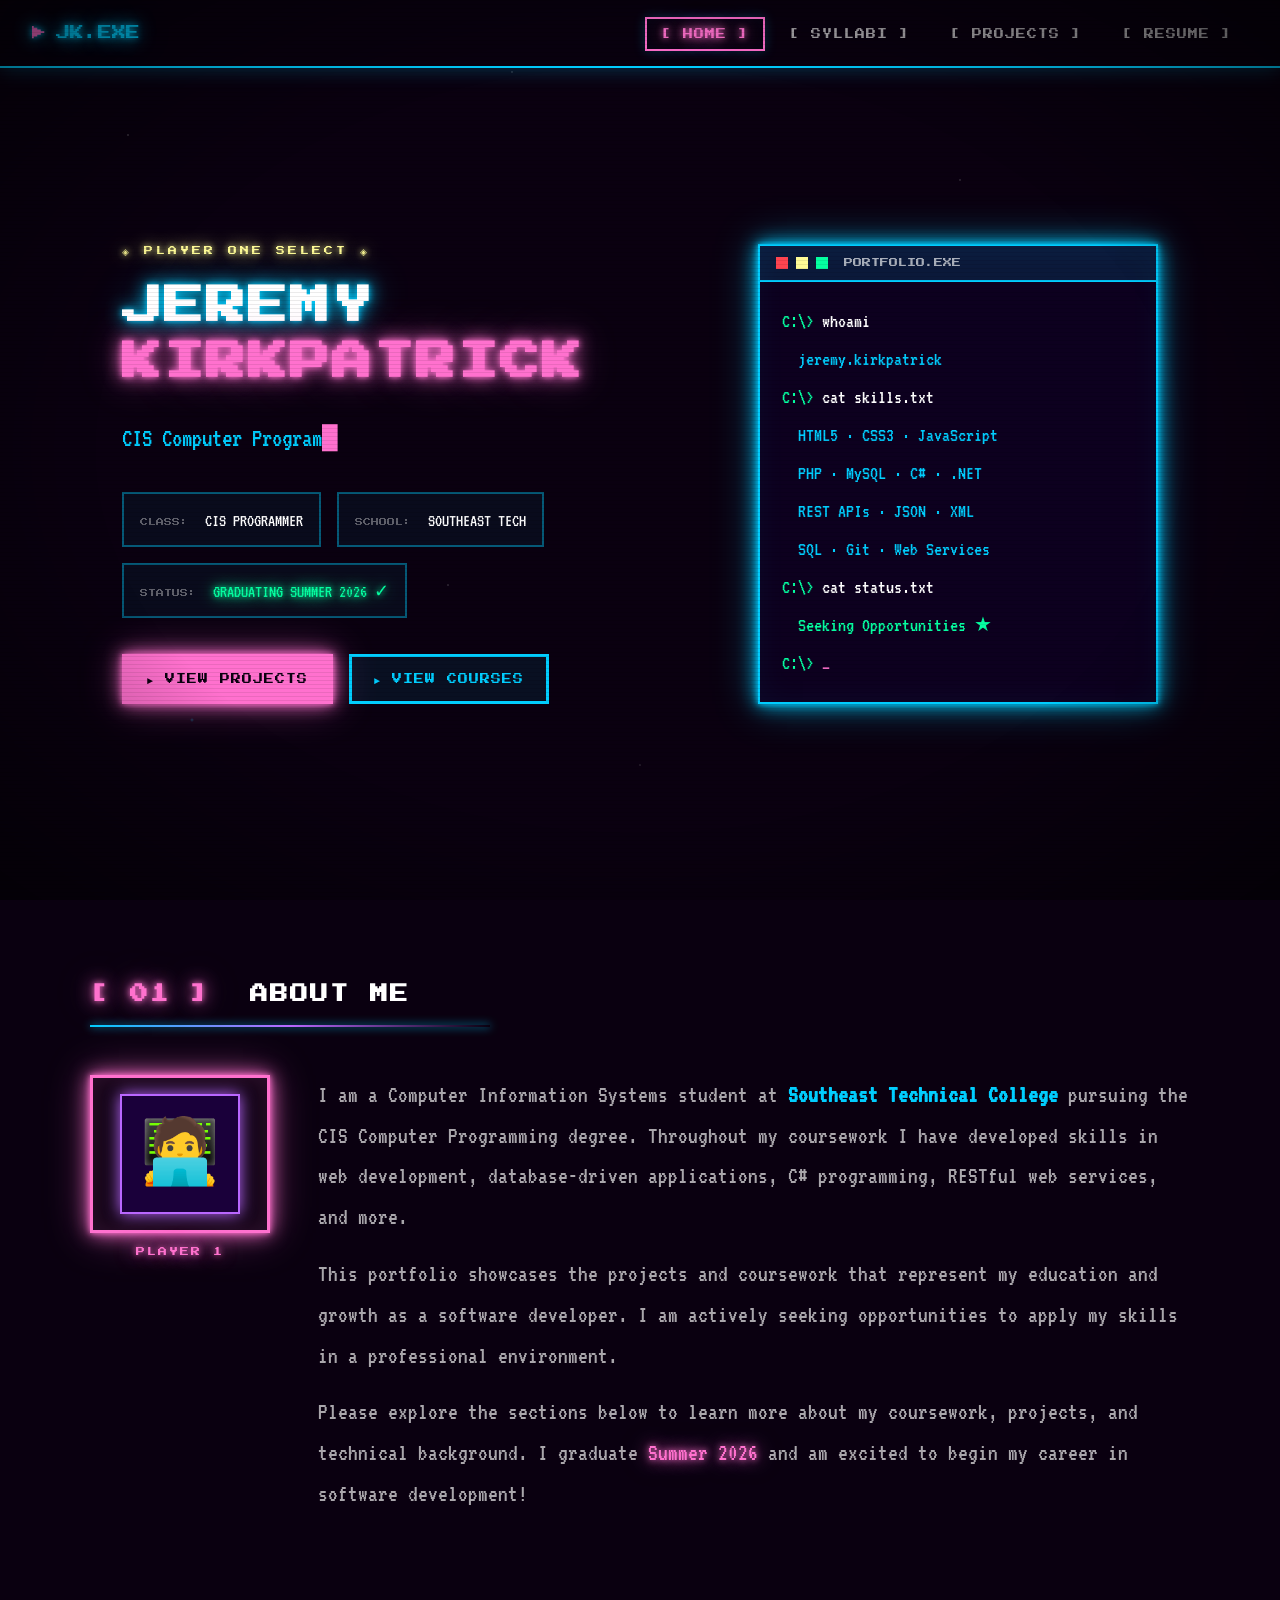
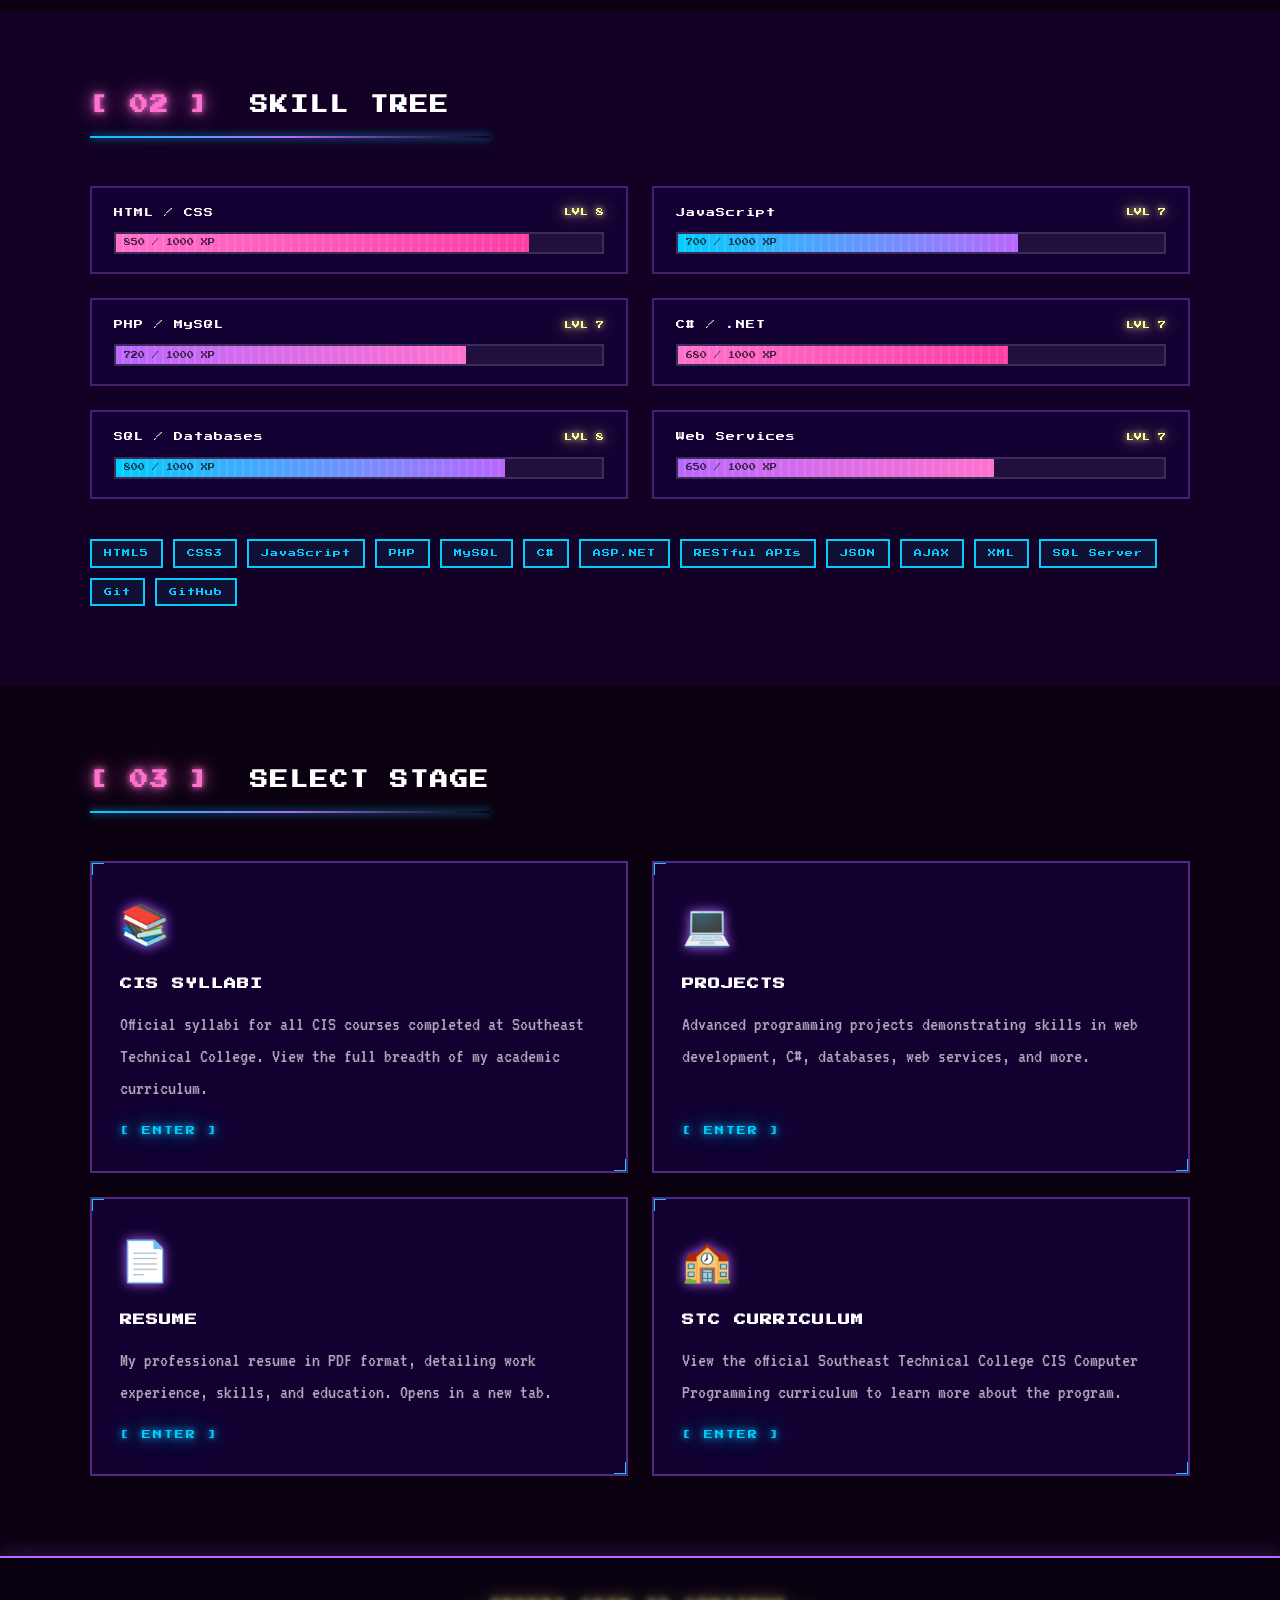
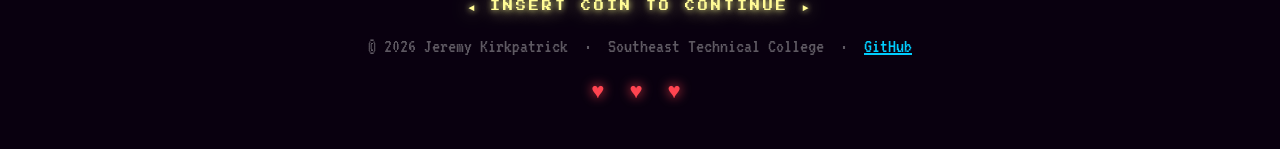
==== index.html @ ee07a231 "Add main JavaScript functionality and create projects and syllabi HTML pages - Implement mobile navi" ====
<!DOCTYPE html>
<html lang="en">
<head>
  <meta charset="UTF-8" />
  <meta name="viewport" content="width=device-width, initial-scale=1.0" />
  <meta name="description" content="Jeremy Kirkpatrick – CIS Computer Programming student at Southeast Technical College. Electronic portfolio showcasing projects, coursework, and skills." />
  <title>Jeremy Kirkpatrick | Electronic Portfolio</title>
  <link rel="stylesheet" href="css/style.css" />
  <link rel="preconnect" href="https://fonts.googleapis.com" />
  <link rel="preconnect" href="https://fonts.gstatic.com" crossorigin />
  <link href="https://fonts.googleapis.com/css2?family=Press+Start+2P&family=VT323&display=swap" rel="stylesheet" />
</head>
<body>

  <!-- CRT Scanline Overlay -->
  <div class="scanlines" aria-hidden="true"></div>

  <!-- =========================================================
       NAVIGATION
       ========================================================= -->
  <nav class="navbar" role="navigation" aria-label="Main navigation">
    <div class="nav-brand">
      <span class="nav-cursor" aria-hidden="true">▶</span> JK.EXE
    </div>
    <button class="nav-toggle" id="navToggle" aria-label="Toggle navigation" aria-expanded="false">☰</button>
    <ul class="nav-links" id="navLinks" role="list">
      <li><a href="index.html"    class="nav-link active">[ HOME ]</a></li>
      <li><a href="syllabi.html"  class="nav-link">[ SYLLABI ]</a></li>
      <li><a href="projects.html" class="nav-link">[ PROJECTS ]</a></li>
      <li><a href="JeremyKirkpatrickResume.pdf" class="nav-link" target="_blank" rel="noopener">[ RESUME ]</a></li>
    </ul>
  </nav>

  <!-- =========================================================
       HERO SECTION
       ========================================================= -->
  <header class="hero" role="banner">

    <!-- Left: Text content -->
    <div class="hero-content animate-fade-up">
      <p class="pixel-badge">◈ PLAYER ONE SELECT ◈</p>

      <h1 class="hero-title">
        <span class="hero-name">JEREMY</span>
        <span class="hero-name accent">KIRKPATRICK</span>
      </h1>

      <p class="hero-subtitle">
        <span id="typingText"></span><span class="cursor" aria-hidden="true">█</span>
      </p>

      <div class="hero-stats" role="list" aria-label="Profile stats">
        <div class="stat-item" role="listitem">
          <span class="stat-label">CLASS:</span>
          <span class="stat-value">CIS PROGRAMMER</span>
        </div>
        <div class="stat-item" role="listitem">
          <span class="stat-label">SCHOOL:</span>
          <span class="stat-value">SOUTHEAST TECH</span>
        </div>
        <div class="stat-item" role="listitem">
          <span class="stat-label">STATUS:</span>
          <span class="stat-value glow-green">GRADUATING SUMMER 2026 ✓</span>
        </div>
      </div>

      <div class="hero-cta">
        <a href="projects.html" class="btn btn-primary">► VIEW PROJECTS</a>
        <a href="syllabi.html"  class="btn btn-secondary">► VIEW COURSES</a>
      </div>
    </div>

    <!-- Right: Terminal art -->
    <aside class="hero-art float" aria-label="Skills terminal">
      <div class="pixel-terminal">
        <div class="terminal-header">
          <span class="t-dot red"    aria-hidden="true"></span>
          <span class="t-dot yellow" aria-hidden="true"></span>
          <span class="t-dot green"  aria-hidden="true"></span>
          <span class="t-title">PORTFOLIO.EXE</span>
        </div>
        <div class="terminal-body" aria-label="Skill list">
          <p><span class="t-prompt">C:\&gt;</span> <span class="t-cmd">whoami</span></p>
          <p class="t-output">jeremy.kirkpatrick</p>
          <p><span class="t-prompt">C:\&gt;</span> <span class="t-cmd">cat skills.txt</span></p>
          <p class="t-output">HTML5 · CSS3 · JavaScript</p>
          <p class="t-output">PHP · MySQL · C# · .NET</p>
          <p class="t-output">REST APIs · JSON · XML</p>
          <p class="t-output">SQL · Git · Web Services</p>
          <p><span class="t-prompt">C:\&gt;</span> <span class="t-cmd">cat status.txt</span></p>
          <p class="t-output" style="color: var(--green);">Seeking Opportunities ★</p>
          <p><span class="t-prompt">C:\&gt;</span> <span class="glow-blink">_</span></p>
        </div>
      </div>
    </aside>

  </header>

  <!-- =========================================================
       ABOUT SECTION
       ========================================================= -->
  <section class="section" id="about" aria-labelledby="about-heading">
    <div class="section-header">
      <h2 class="section-title" id="about-heading">
        <span class="section-num">[ 01 ]</span>&nbsp; ABOUT ME
      </h2>
      <div class="pixel-line"></div>
    </div>

    <div class="about-content">
      <div class="about-avatar" aria-hidden="true">
        <div class="avatar-frame">
          <div class="avatar-pixel">🧑‍💻</div>
        </div>
        <p class="avatar-label">PLAYER 1</p>
      </div>

      <div class="about-text">
        <p>
          I am a Computer Information Systems student at
          <strong style="color: var(--cyan);">Southeast Technical College</strong>
          pursuing the CIS Computer Programming degree. Throughout my coursework
          I have developed skills in web development, database-driven applications,
          C# programming, RESTful web services, and more.
        </p>
        <p>
          This portfolio showcases the projects and coursework that represent my
          education and growth as a software developer. I am actively seeking
          opportunities to apply my skills in a professional environment.
        </p>
        <p>
          Please explore the sections below to learn more about my coursework,
          projects, and technical background. I graduate
          <span style="color: var(--pink); text-shadow: var(--glow-pink);">Summer 2026</span>
          and am excited to begin my career in software development!
        </p>
      </div>
    </div>
  </section>

  <!-- =========================================================
       SKILL TREE
       ========================================================= -->
  <section class="section section-alt" id="skills" aria-labelledby="skills-heading">
    <div class="section-header">
      <h2 class="section-title" id="skills-heading">
        <span class="section-num">[ 02 ]</span>&nbsp; SKILL TREE
      </h2>
      <div class="pixel-line"></div>
    </div>

    <div class="skills-grid">

      <div class="skill-item">
        <div class="skill-header">
          <span class="skill-name">HTML / CSS</span>
          <span class="skill-level">LVL 8</span>
        </div>
        <div class="skill-bar" role="progressbar" aria-valuenow="85" aria-valuemin="0" aria-valuemax="100" aria-label="HTML/CSS proficiency 85%">
          <div class="skill-fill pink" data-width="85%"><span class="skill-xp">850 / 1000 XP</span></div>
        </div>
      </div>

      <div class="skill-item">
        <div class="skill-header">
          <span class="skill-name">JavaScript</span>
          <span class="skill-level">LVL 7</span>
        </div>
        <div class="skill-bar" role="progressbar" aria-valuenow="70" aria-valuemin="0" aria-valuemax="100" aria-label="JavaScript proficiency 70%">
          <div class="skill-fill" data-width="70%"><span class="skill-xp">700 / 1000 XP</span></div>
        </div>
      </div>

      <div class="skill-item">
        <div class="skill-header">
          <span class="skill-name">PHP / MySQL</span>
          <span class="skill-level">LVL 7</span>
        </div>
        <div class="skill-bar" role="progressbar" aria-valuenow="72" aria-valuemin="0" aria-valuemax="100" aria-label="PHP/MySQL proficiency 72%">
          <div class="skill-fill purple" data-width="72%"><span class="skill-xp">720 / 1000 XP</span></div>
        </div>
      </div>

      <div class="skill-item">
        <div class="skill-header">
          <span class="skill-name">C# / .NET</span>
          <span class="skill-level">LVL 7</span>
        </div>
        <div class="skill-bar" role="progressbar" aria-valuenow="68" aria-valuemin="0" aria-valuemax="100" aria-label="C# proficiency 68%">
          <div class="skill-fill pink" data-width="68%"><span class="skill-xp">680 / 1000 XP</span></div>
        </div>
      </div>

      <div class="skill-item">
        <div class="skill-header">
          <span class="skill-name">SQL / Databases</span>
          <span class="skill-level">LVL 8</span>
        </div>
        <div class="skill-bar" role="progressbar" aria-valuenow="80" aria-valuemin="0" aria-valuemax="100" aria-label="SQL proficiency 80%">
          <div class="skill-fill" data-width="80%"><span class="skill-xp">800 / 1000 XP</span></div>
        </div>
      </div>

      <div class="skill-item">
        <div class="skill-header">
          <span class="skill-name">Web Services</span>
          <span class="skill-level">LVL 7</span>
        </div>
        <div class="skill-bar" role="progressbar" aria-valuenow="65" aria-valuemin="0" aria-valuemax="100" aria-label="Web Services proficiency 65%">
          <div class="skill-fill purple" data-width="65%"><span class="skill-xp">650 / 1000 XP</span></div>
        </div>
      </div>

    </div><!-- /.skills-grid -->

    <div class="skill-tags" role="list" aria-label="Technology tags">
      <span class="tag" role="listitem">HTML5</span>
      <span class="tag" role="listitem">CSS3</span>
      <span class="tag" role="listitem">JavaScript</span>
      <span class="tag" role="listitem">PHP</span>
      <span class="tag" role="listitem">MySQL</span>
      <span class="tag" role="listitem">C#</span>
      <span class="tag" role="listitem">ASP.NET</span>
      <span class="tag" role="listitem">RESTful APIs</span>
      <span class="tag" role="listitem">JSON</span>
      <span class="tag" role="listitem">AJAX</span>
      <span class="tag" role="listitem">XML</span>
      <span class="tag" role="listitem">SQL Server</span>
      <span class="tag" role="listitem">Git</span>
      <span class="tag" role="listitem">GitHub</span>
    </div>

  </section>

  <!-- =========================================================
       STAGE SELECT (Navigation Cards)
       ========================================================= -->
  <section class="section" id="portfolio" aria-labelledby="portfolio-heading">
    <div class="section-header">
      <h2 class="section-title" id="portfolio-heading">
        <span class="section-num">[ 03 ]</span>&nbsp; SELECT STAGE
      </h2>
      <div class="pixel-line"></div>
    </div>

    <div class="cards-grid" role="list">

      <a href="syllabi.html" class="card" role="listitem">
        <div class="card-icon" aria-hidden="true">📚</div>
        <h3 class="card-title">CIS SYLLABI</h3>
        <p class="card-desc">
          Official syllabi for all CIS courses completed at Southeast Technical College.
          View the full breadth of my academic curriculum.
        </p>
        <span class="card-btn">[ ENTER ]</span>
      </a>

      <a href="projects.html" class="card" role="listitem">
        <div class="card-icon" aria-hidden="true">💻</div>
        <h3 class="card-title">PROJECTS</h3>
        <p class="card-desc">
          Advanced programming projects demonstrating skills in web development,
          C#, databases, web services, and more.
        </p>
        <span class="card-btn">[ ENTER ]</span>
      </a>

      <a href="JeremyKirkpatrickResume.pdf" class="card" role="listitem" target="_blank" rel="noopener">
        <div class="card-icon" aria-hidden="true">📄</div>
        <h3 class="card-title">RESUME</h3>
        <p class="card-desc">
          My professional resume in PDF format, detailing work experience, skills,
          and education. Opens in a new tab.
        </p>
        <span class="card-btn">[ ENTER ]</span>
      </a>

      <a href="http://catalog.southeasttech.edu/preview_program.php?catoid=17&poid=2004&hl=%22programming%22"
         class="card" role="listitem" target="_blank" rel="noopener noreferrer">
        <div class="card-icon" aria-hidden="true">🏫</div>
        <h3 class="card-title">STC CURRICULUM</h3>
        <p class="card-desc">
          View the official Southeast Technical College CIS Computer Programming
          curriculum to learn more about the program.
        </p>
        <span class="card-btn">[ ENTER ]</span>
      </a>

    </div>
  </section>

  <!-- =========================================================
       FOOTER
       ========================================================= -->
  <footer class="footer" role="contentinfo">
    <div>
      <p class="footer-insert" aria-hidden="true">◄ INSERT COIN TO CONTINUE ►</p>
      <p class="footer-copy">
        © 2026 Jeremy Kirkpatrick &nbsp;·&nbsp; Southeast Technical College &nbsp;·&nbsp;
        <a href="https://github.com/JeremyKirkpatrick" target="_blank" rel="noopener">GitHub</a>
      </p>
      <p class="footer-lives" aria-label="Three lives remaining" aria-hidden="true">♥ ♥ ♥</p>
    </div>
  </footer>

  <script src="js/main.js"></script>
</body>
</html>
---- css/style.css ----
/* ============================================================
   JEREMY KIRKPATRICK — ELECTRONIC PORTFOLIO
   SYNTHWAVE / RETRO 8-BIT THEME
   ============================================================ */

@import url('https://fonts.googleapis.com/css2?family=Press+Start+2P&family=VT323&display=swap');

/* --- CSS Custom Properties -----------------------------------*/
:root {
  --bg:         #0a0010;
  --bg-1:       #110020;
  --bg-2:       #1a003a;
  --bg-card:    #15003a;
  --bg-term:    #0d001f;

  --pink:       #ff71ce;
  --cyan:       #01cdfe;
  --purple:     #b967ff;
  --yellow:     #fffb96;
  --green:      #05ffa1;
  --red:        #fe4450;
  --white:      #ffffff;
  --dim:        rgba(255, 255, 255, 0.65);
  --muted:      rgba(255, 255, 255, 0.35);

  --glow-pink:   0 0 6px #ff71ce,  0 0 18px #ff71ce,  0 0 40px rgba(255,113,206,0.4);
  --glow-cyan:   0 0 6px #01cdfe,  0 0 18px #01cdfe,  0 0 40px rgba(1,205,254,0.4);
  --glow-purple: 0 0 6px #b967ff,  0 0 18px #b967ff,  0 0 40px rgba(185,103,255,0.4);
  --glow-yellow: 0 0 6px #fffb96,  0 0 18px #fffb96;
  --glow-green:  0 0 6px #05ffa1,  0 0 18px #05ffa1;

  --font-pixel: 'Press Start 2P', 'Courier New', monospace;
  --font-mono:  'VT323', 'Courier New', monospace;

  --nav-h:  68px;
  --max-w:  1100px;
  --radius: 0px;     /* flat pixel aesthetic */
  --trans:  0.2s ease;
}

/* --- Reset --------------------------------------------------*/
*, *::before, *::after { box-sizing: border-box; margin: 0; padding: 0; }

html { scroll-behavior: smooth; }

body {
  background-color: var(--bg);
  color: var(--white);
  font-family: var(--font-mono);
  font-size: 22px;
  line-height: 1.6;
  overflow-x: hidden;
  min-height: 100vh;
}

a { color: inherit; text-decoration: none; }
ul { list-style: none; }
img { max-width: 100%; display: block; }

/* --- Star-field Background ----------------------------------*/
body::before {
  content: '';
  position: fixed;
  inset: 0;
  background-image:
    radial-gradient(1px 1px at 10%  15%, rgba(255,255,255,0.5) 0%, transparent 100%),
    radial-gradient(1px 1px at 25%  40%, rgba(185,103,255,0.6) 0%, transparent 100%),
    radial-gradient(1px 1px at 40%   8%, rgba(255,255,255,0.4) 0%, transparent 100%),
    radial-gradient(1px 1px at 60%  55%, rgba(1,205,254,0.5)   0%, transparent 100%),
    radial-gradient(1px 1px at 75%  20%, rgba(255,255,255,0.4) 0%, transparent 100%),
    radial-gradient(1px 1px at 85%  70%, rgba(255,113,206,0.5) 0%, transparent 100%),
    radial-gradient(1px 1px at 50%  85%, rgba(255,255,255,0.3) 0%, transparent 100%),
    radial-gradient(2px 2px at 90%  35%, rgba(185,103,255,0.4) 0%, transparent 100%),
    radial-gradient(2px 2px at 15%  80%, rgba(1,205,254,0.3)   0%, transparent 100%),
    radial-gradient(1px 1px at 35%  65%, rgba(255,255,255,0.4) 0%, transparent 100%);
  pointer-events: none;
  z-index: 0;
}

/* --- CRT Scanlines Overlay ----------------------------------*/
.scanlines {
  position: fixed;
  inset: 0;
  background: repeating-linear-gradient(
    0deg,
    transparent,
    transparent 3px,
    rgba(0, 0, 0, 0.08) 3px,
    rgba(0, 0, 0, 0.08) 4px
  );
  pointer-events: none;
  z-index: 9998;
}

/* --- CRT Vignette -------------------------------------------*/
.scanlines::after {
  content: '';
  position: fixed;
  inset: 0;
  background: radial-gradient(
    ellipse at center,
    transparent 60%,
    rgba(0, 0, 0, 0.55) 100%
  );
  pointer-events: none;
}

/* ============================================================
   NAVIGATION
   ============================================================ */
.navbar {
  position: fixed;
  top: 0;
  left: 0;
  right: 0;
  height: var(--nav-h);
  background: rgba(10, 0, 16, 0.92);
  backdrop-filter: blur(10px);
  border-bottom: 2px solid var(--cyan);
  box-shadow: 0 0 20px rgba(1, 205, 254, 0.3);
  display: flex;
  align-items: center;
  justify-content: space-between;
  padding: 0 32px;
  z-index: 1000;
}

.nav-brand {
  font-family: var(--font-pixel);
  font-size: 14px;
  color: var(--cyan);
  text-shadow: var(--glow-cyan);
  display: flex;
  align-items: center;
  gap: 10px;
}

.nav-cursor {
  display: inline-block;
  animation: blink 1s step-end infinite;
  color: var(--pink);
}

.nav-links {
  display: flex;
  gap: 8px;
  align-items: center;
}

.nav-link {
  font-family: var(--font-pixel);
  font-size: 10px;
  color: var(--dim);
  padding: 10px 14px;
  border: 2px solid transparent;
  transition: var(--trans);
  position: relative;
  letter-spacing: 1px;
}

.nav-link:hover,
.nav-link.active {
  color: var(--cyan);
  border-color: var(--cyan);
  text-shadow: var(--glow-cyan);
  box-shadow: 0 0 12px rgba(1, 205, 254, 0.25), inset 0 0 12px rgba(1, 205, 254, 0.05);
}

.nav-link.active { color: var(--pink); border-color: var(--pink); text-shadow: var(--glow-pink); }

.nav-toggle {
  display: none;
  background: none;
  border: 2px solid var(--cyan);
  color: var(--cyan);
  font-size: 20px;
  width: 42px;
  height: 42px;
  cursor: pointer;
  transition: var(--trans);
}
.nav-toggle:hover { background: rgba(1,205,254,0.1); box-shadow: var(--glow-cyan); }

/* ============================================================
   HERO SECTION
   ============================================================ */
.hero {
  min-height: 100vh;
  display: flex;
  align-items: center;
  padding: calc(var(--nav-h) + 40px) 32px 60px;
  max-width: var(--max-w);
  margin: 0 auto;
  gap: 48px;
  position: relative;
  z-index: 1;
}

.hero-content { flex: 1; min-width: 0; }

.pixel-badge {
  font-family: var(--font-pixel);
  font-size: 9px;
  color: var(--yellow);
  text-shadow: var(--glow-yellow);
  letter-spacing: 3px;
  margin-bottom: 20px;
  animation: pulse-glow 2.5s ease-in-out infinite;
}

.hero-title {
  font-family: var(--font-pixel);
  line-height: 1.4;
  margin-bottom: 28px;
}

.hero-name {
  display: block;
  font-size: clamp(24px, 4vw, 40px);
  color: var(--white);
  text-shadow: var(--glow-cyan);
  letter-spacing: 2px;
}

.hero-name.accent {
  color: var(--pink);
  text-shadow: var(--glow-pink);
}

.hero-subtitle {
  font-family: var(--font-mono);
  font-size: 26px;
  color: var(--cyan);
  min-height: 36px;
  margin-bottom: 32px;
}

.cursor { animation: blink 0.9s step-end infinite; color: var(--pink); }

/* Hero Stats */
.hero-stats {
  display: flex;
  flex-wrap: wrap;
  gap: 16px;
  margin-bottom: 36px;
}

.stat-item {
  border: 2px solid rgba(1,205,254,0.4);
  padding: 8px 16px;
  background: rgba(1,205,254,0.05);
}

.stat-label {
  font-family: var(--font-pixel);
  font-size: 8px;
  color: var(--muted);
  margin-right: 8px;
}

.stat-value {
  font-family: var(--font-mono);
  font-size: 18px;
  color: var(--white);
}

.stat-value.glow-green { color: var(--green); text-shadow: var(--glow-green); }

/* Hero CTA */
.hero-cta { display: flex; gap: 16px; flex-wrap: wrap; }

/* Terminal Art */
.hero-art { flex: 0 0 400px; }

.pixel-terminal {
  background: var(--bg-term);
  border: 2px solid var(--cyan);
  box-shadow: var(--glow-cyan), inset 0 0 30px rgba(1,205,254,0.05);
  overflow: hidden;
}

.terminal-header {
  background: rgba(1,205,254,0.12);
  border-bottom: 2px solid var(--cyan);
  padding: 10px 16px;
  display: flex;
  align-items: center;
  gap: 8px;
}

.t-dot {
  width: 12px; height: 12px;
  display: inline-block;
  border: 2px solid currentColor;
}
.t-dot.red    { color: var(--red);    background: var(--red); }
.t-dot.yellow { color: var(--yellow); background: var(--yellow); }
.t-dot.green  { color: var(--green);  background: var(--green); }

.t-title {
  font-family: var(--font-pixel);
  font-size: 9px;
  color: var(--dim);
  margin-left: 8px;
}

.terminal-body {
  padding: 20px 22px;
  font-family: var(--font-mono);
  font-size: 20px;
  line-height: 1.9;
}

.t-prompt { color: var(--green); }
.t-cmd    { color: var(--white); }
.t-output { color: var(--cyan); padding-left: 16px; }

.glow-blink {
  color: var(--pink);
  animation: blink 0.9s step-end infinite;
}

/* ============================================================
   GENERIC SECTION STYLES
   ============================================================ */
.section {
  padding: 80px 32px;
  position: relative;
  z-index: 1;
}

.section-alt { background: rgba(26, 0, 58, 0.5); }

.section-inner {
  max-width: var(--max-w);
  margin: 0 auto;
}

/* Section Header */
.section-header { max-width: var(--max-w); margin: 0 auto 48px; }

.section-title {
  font-family: var(--font-pixel);
  font-size: clamp(12px, 2vw, 18px);
  color: var(--white);
  letter-spacing: 2px;
  margin-bottom: 16px;
}

.section-num { color: var(--pink); text-shadow: var(--glow-pink); }

.pixel-line {
  height: 2px;
  background: linear-gradient(90deg, var(--cyan) 0%, var(--purple) 50%, transparent 100%);
  box-shadow: 0 0 8px var(--cyan);
  max-width: 400px;
}

/* ============================================================
   ABOUT SECTION
   ============================================================ */
.about-content {
  max-width: var(--max-w);
  margin: 0 auto;
  display: flex;
  gap: 48px;
  align-items: flex-start;
}

.about-avatar { flex: 0 0 180px; text-align: center; }

.avatar-frame {
  border: 3px solid var(--pink);
  box-shadow: var(--glow-pink), inset 0 0 20px rgba(255,113,206,0.1);
  padding: 16px;
  background: rgba(255,113,206,0.05);
  margin-bottom: 12px;
}

.avatar-pixel {
  width: 120px;
  height: 120px;
  margin: 0 auto;
  background: var(--bg-2);
  border: 2px solid var(--purple);
  display: flex;
  align-items: center;
  justify-content: center;
  font-size: 64px;
  filter: drop-shadow(0 0 8px var(--purple));
  image-rendering: pixelated;
}

.avatar-label {
  font-family: var(--font-pixel);
  font-size: 9px;
  color: var(--pink);
  text-shadow: var(--glow-pink);
  margin-top: 10px;
  letter-spacing: 2px;
}

.about-text {
  font-size: 24px;
  color: var(--dim);
  line-height: 1.7;
}

.about-text p { margin-bottom: 16px; }

/* ============================================================
   SKILLS SECTION
   ============================================================ */
.skills-grid {
  max-width: var(--max-w);
  margin: 0 auto 40px;
  display: grid;
  grid-template-columns: 1fr 1fr;
  gap: 24px;
}

.skill-item {
  background: rgba(21, 0, 58, 0.7);
  border: 2px solid rgba(185,103,255,0.3);
  padding: 18px 22px;
  transition: var(--trans);
}

.skill-item:hover { border-color: var(--purple); box-shadow: 0 0 12px rgba(185,103,255,0.2); }

.skill-header {
  display: flex;
  justify-content: space-between;
  align-items: center;
  margin-bottom: 12px;
}

.skill-name {
  font-family: var(--font-pixel);
  font-size: 9px;
  color: var(--white);
  letter-spacing: 1px;
}

.skill-level {
  font-family: var(--font-pixel);
  font-size: 8px;
  color: var(--yellow);
  text-shadow: var(--glow-yellow);
}

/* XP Bar */
.skill-bar {
  height: 22px;
  background: rgba(255,255,255,0.06);
  border: 2px solid rgba(255,255,255,0.12);
  overflow: hidden;
  position: relative;
}

.skill-fill {
  height: 100%;
  width: 0%;                       /* animated via JS */
  display: flex;
  align-items: center;
  padding-left: 8px;
  transition: width 1.2s cubic-bezier(0.4, 0, 0.2, 1);
  position: relative;
  overflow: hidden;
}

/* Pixel shimmer on bar */
.skill-fill::after {
  content: '';
  position: absolute;
  inset: 0;
  background: repeating-linear-gradient(
    90deg,
    transparent, transparent 6px,
    rgba(255,255,255,0.1) 6px, rgba(255,255,255,0.1) 8px
  );
}

.skill-fill          { background: linear-gradient(90deg, var(--cyan),   var(--purple)); }
.skill-fill.pink     { background: linear-gradient(90deg, var(--pink),   #ff3ea5); }
.skill-fill.purple   { background: linear-gradient(90deg, var(--purple), var(--pink)); }
.skill-fill.yellow   { background: linear-gradient(90deg, var(--yellow), #ffcf00); }

.skill-xp {
  font-family: var(--font-pixel);
  font-size: 7px;
  color: rgba(0,0,0,0.7);
  white-space: nowrap;
  position: relative;
  z-index: 1;
}

/* Tech Tags */
.skill-tags {
  max-width: var(--max-w);
  margin: 0 auto;
  display: flex;
  flex-wrap: wrap;
  gap: 10px;
}

.tag {
  font-family: var(--font-pixel);
  font-size: 8px;
  color: var(--cyan);
  border: 2px solid var(--cyan);
  padding: 6px 12px;
  background: rgba(1,205,254,0.07);
  letter-spacing: 1px;
  transition: var(--trans);
}

.tag:hover {
  background: rgba(1,205,254,0.18);
  box-shadow: var(--glow-cyan);
  color: var(--white);
}

/* ============================================================
   CARDS / STAGE SELECT
   ============================================================ */
.cards-grid {
  max-width: var(--max-w);
  margin: 0 auto;
  display: grid;
  grid-template-columns: repeat(2, 1fr);
  gap: 24px;
}

.card {
  display: flex;
  flex-direction: column;
  background: rgba(21, 0, 58, 0.8);
  border: 2px solid rgba(185,103,255,0.4);
  padding: 32px 28px;
  transition: var(--trans);
  position: relative;
  overflow: hidden;
  cursor: pointer;
}

/* Corner accents */
.card::before,
.card::after {
  content: '';
  position: absolute;
  width: 14px; height: 14px;
  border-color: var(--cyan);
  border-style: solid;
}
.card::before { top: -2px; left: -2px;  border-width: 3px 0 0 3px; }
.card::after  { bottom: -2px; right: -2px; border-width: 0 3px 3px 0; }

.card:hover {
  border-color: var(--cyan);
  box-shadow: var(--glow-cyan), inset 0 0 30px rgba(1,205,254,0.05);
  transform: translateY(-3px);
}

.card-icon {
  font-size: 40px;
  margin-bottom: 16px;
  filter: drop-shadow(0 0 6px var(--purple));
}

.card-title {
  font-family: var(--font-pixel);
  font-size: 12px;
  color: var(--white);
  margin-bottom: 14px;
  letter-spacing: 1px;
}

.card-desc {
  font-size: 20px;
  color: var(--dim);
  line-height: 1.6;
  flex: 1;
  margin-bottom: 20px;
}

.card-btn {
  font-family: var(--font-pixel);
  font-size: 9px;
  color: var(--cyan);
  letter-spacing: 2px;
  text-shadow: var(--glow-cyan);
  transition: var(--trans);
  align-self: flex-start;
}

.card:hover .card-btn { color: var(--pink); text-shadow: var(--glow-pink); }

/* ============================================================
   BUTTONS
   ============================================================ */
.btn {
  font-family: var(--font-pixel);
  font-size: 10px;
  padding: 14px 22px;
  border: 3px solid;
  cursor: pointer;
  display: inline-flex;
  align-items: center;
  gap: 8px;
  transition: var(--trans);
  letter-spacing: 1px;
  text-decoration: none;
}

.btn-primary {
  color: var(--bg);
  background: var(--pink);
  border-color: var(--pink);
  box-shadow: var(--glow-pink);
}
.btn-primary:hover {
  background: var(--purple);
  border-color: var(--purple);
  box-shadow: var(--glow-purple);
}

.btn-secondary {
  color: var(--cyan);
  background: rgba(1,205,254,0.08);
  border-color: var(--cyan);
}
.btn-secondary:hover {
  background: rgba(1,205,254,0.2);
  box-shadow: var(--glow-cyan);
  color: var(--white);
}

.btn-outline {
  color: var(--purple);
  background: rgba(185,103,255,0.08);
  border-color: var(--purple);
}
.btn-outline:hover {
  background: rgba(185,103,255,0.2);
  box-shadow: var(--glow-purple);
  color: var(--white);
}

/* ============================================================
   FOOTER
   ============================================================ */
.footer {
  position: relative;
  z-index: 1;
  border-top: 2px solid var(--purple);
  box-shadow: 0 -4px 20px rgba(185,103,255,0.2);
  padding: 40px 32px;
  background: rgba(10, 0, 16, 0.95);
  text-align: center;
}

.footer-insert {
  font-family: var(--font-pixel);
  font-size: 10px;
  color: var(--yellow);
  text-shadow: var(--glow-yellow);
  letter-spacing: 3px;
  margin-bottom: 16px;
  animation: blink 1.2s step-end infinite;
}

.footer-copy {
  font-size: 20px;
  color: var(--muted);
}

.footer-copy a {
  color: var(--cyan);
  text-decoration: underline;
}
.footer-copy a:hover { text-shadow: var(--glow-cyan); }

.footer-lives {
  margin-top: 12px;
  font-size: 22px;
  color: var(--red);
  filter: drop-shadow(0 0 6px var(--red));
  letter-spacing: 8px;
}

/* ============================================================
   PAGE TITLE BANNER (sub-pages)
   ============================================================ */
.page-hero {
  padding: calc(var(--nav-h) + 60px) 32px 60px;
  text-align: center;
  background: linear-gradient(180deg, rgba(185,103,255,0.08) 0%, transparent 100%);
  position: relative;
  z-index: 1;
}

.page-badge {
  font-family: var(--font-pixel);
  font-size: 9px;
  color: var(--muted);
  letter-spacing: 4px;
  margin-bottom: 16px;
}

.page-title {
  font-family: var(--font-pixel);
  font-size: clamp(18px, 3vw, 32px);
  color: var(--white);
  text-shadow: var(--glow-purple);
  margin-bottom: 16px;
}

.page-subtitle {
  font-size: 24px;
  color: var(--dim);
}

/* ============================================================
   SYLLABI PAGE
   ============================================================ */
.syllabi-section {
  padding: 40px 32px 80px;
  max-width: var(--max-w);
  margin: 0 auto;
  position: relative;
  z-index: 1;
}

.syllabi-note {
  border: 2px solid var(--yellow);
  background: rgba(255,251,150,0.05);
  padding: 16px 20px;
  font-size: 18px;
  color: var(--yellow);
  margin-bottom: 40px;
  font-family: var(--font-mono);
  line-height: 1.6;
}

.syllabi-note::before {
  content: '⚠ NOTE: ';
  font-family: var(--font-pixel);
  font-size: 9px;
}

.course-group { margin-bottom: 48px; }

.group-title {
  font-family: var(--font-pixel);
  font-size: 11px;
  margin-bottom: 16px;
  padding-bottom: 10px;
  border-bottom: 2px solid;
  letter-spacing: 2px;
}

.group-title.completed  { color: var(--green);  border-color: var(--green);  text-shadow: var(--glow-green); }
.group-title.inprogress { color: var(--yellow); border-color: var(--yellow); text-shadow: var(--glow-yellow); }
.group-title.future     { color: var(--purple); border-color: var(--purple); text-shadow: var(--glow-purple); }

/* Course Table */
.course-table {
  width: 100%;
  border-collapse: collapse;
  font-family: var(--font-mono);
  font-size: 20px;
}

.course-table th {
  font-family: var(--font-pixel);
  font-size: 8px;
  color: var(--muted);
  text-align: left;
  padding: 10px 16px;
  background: rgba(255,255,255,0.03);
  border-bottom: 2px solid rgba(255,255,255,0.08);
  letter-spacing: 2px;
}

.course-table td {
  padding: 12px 16px;
  border-bottom: 1px solid rgba(255,255,255,0.06);
  vertical-align: middle;
}

.course-table tr:hover td { background: rgba(185,103,255,0.06); }

.course-num {
  font-family: var(--font-pixel);
  font-size: 9px;
  color: var(--cyan);
  white-space: nowrap;
}

.course-name { color: var(--white); }

.status-badge {
  font-family: var(--font-pixel);
  font-size: 7px;
  padding: 4px 10px;
  white-space: nowrap;
  letter-spacing: 1px;
}
.status-badge.done   { color: var(--green);  border: 1px solid var(--green);  background: rgba(5,255,161,0.07); }
.status-badge.active { color: var(--yellow); border: 1px solid var(--yellow); background: rgba(255,251,150,0.07); animation: pulse-glow 2s infinite; }
.status-badge.next   { color: var(--purple); border: 1px solid var(--purple); background: rgba(185,103,255,0.07); }

.syllabus-link {
  font-family: var(--font-pixel);
  font-size: 7px;
  color: var(--cyan);
  border: 1px solid var(--cyan);
  padding: 4px 10px;
  background: rgba(1,205,254,0.07);
  transition: var(--trans);
  white-space: nowrap;
}
.syllabus-link:hover {
  background: rgba(1,205,254,0.2);
  box-shadow: 0 0 8px var(--cyan);
  color: var(--white);
}

.no-pdf {
  font-family: var(--font-pixel);
  font-size: 7px;
  color: var(--muted);
  letter-spacing: 1px;
}

/* ============================================================
   PROJECTS PAGE
   ============================================================ */
.projects-section {
  padding: 40px 32px 80px;
  max-width: var(--max-w);
  margin: 0 auto;
  position: relative;
  z-index: 1;
}

.project-card {
  background: rgba(21, 0, 58, 0.7);
  border: 2px solid rgba(185,103,255,0.35);
  margin-bottom: 40px;
  transition: var(--trans);
  position: relative;
  overflow: hidden;
}

/* Pixel corner accents */
.project-card::before,
.project-card::after {
  content: '';
  position: absolute;
  width: 18px; height: 18px;
  border-color: var(--cyan);
  border-style: solid;
  z-index: 2;
}
.project-card::before { top: -2px;    left: -2px;   border-width: 3px 0 0 3px; }
.project-card::after  { bottom: -2px; right: -2px;  border-width: 0 3px 3px 0; }

.project-card:hover {
  border-color: var(--cyan);
  box-shadow: 0 0 20px rgba(1,205,254,0.15);
}

/* Accent stripe on left */
.project-card .stripe {
  position: absolute;
  top: 0; left: 0;
  width: 4px; height: 100%;
}
.stripe.pink   { background: var(--pink);   box-shadow: var(--glow-pink); }
.stripe.cyan   { background: var(--cyan);   box-shadow: var(--glow-cyan); }
.stripe.purple { background: var(--purple); box-shadow: var(--glow-purple); }
.stripe.yellow { background: var(--yellow); box-shadow: var(--glow-yellow); }

.project-header {
  padding: 24px 28px 20px 36px;
  border-bottom: 1px solid rgba(255,255,255,0.08);
  display: flex;
  align-items: flex-start;
  justify-content: space-between;
  flex-wrap: wrap;
  gap: 16px;
}

.project-header-left h3 {
  font-family: var(--font-pixel);
  font-size: 13px;
  color: var(--white);
  letter-spacing: 1px;
  margin-bottom: 8px;
}

.project-course {
  font-family: var(--font-pixel);
  font-size: 8px;
  color: var(--dim);
  letter-spacing: 1px;
}

.project-status {
  font-family: var(--font-pixel);
  font-size: 8px;
  padding: 6px 14px;
  letter-spacing: 1px;
  white-space: nowrap;
  align-self: flex-start;
}
.project-status.complete  { color: var(--green);  border: 2px solid var(--green);  background: rgba(5,255,161,0.08); }
.project-status.progress  { color: var(--yellow); border: 2px solid var(--yellow); background: rgba(255,251,150,0.08); animation: pulse-glow 2s infinite; }
.project-status.planning  { color: var(--purple); border: 2px solid var(--purple); background: rgba(185,103,255,0.08); }

.project-body { padding: 24px 28px 24px 36px; }

.project-desc {
  font-size: 22px;
  color: var(--dim);
  line-height: 1.7;
  margin-bottom: 24px;
}

.tech-stack {
  display: flex;
  flex-wrap: wrap;
  gap: 8px;
  margin-bottom: 24px;
}

.tech-tag {
  font-family: var(--font-pixel);
  font-size: 7px;
  color: var(--purple);
  border: 1px solid rgba(185,103,255,0.5);
  padding: 5px 10px;
  background: rgba(185,103,255,0.07);
  letter-spacing: 1px;
}

.project-links { display: flex; gap: 12px; flex-wrap: wrap; }

/* Section divider for projects */
.project-group-label {
  font-family: var(--font-pixel);
  font-size: 9px;
  color: var(--muted);
  letter-spacing: 4px;
  text-align: center;
  padding: 24px 0 32px;
}

/* ============================================================
   UTILITY CLASSES
   ============================================================ */
.text-pink   { color: var(--pink);   text-shadow: var(--glow-pink); }
.text-cyan   { color: var(--cyan);   text-shadow: var(--glow-cyan); }
.text-purple { color: var(--purple); text-shadow: var(--glow-purple); }
.text-yellow { color: var(--yellow); text-shadow: var(--glow-yellow); }

/* ============================================================
   ANIMATIONS
   ============================================================ */
@keyframes blink {
  0%, 100% { opacity: 1; }
  50%       { opacity: 0; }
}

@keyframes pulse-glow {
  0%, 100% { opacity: 1; }
  50%       { opacity: 0.6; }
}

@keyframes scanline-move {
  0%   { background-position: 0 0; }
  100% { background-position: 0 100%; }
}

@keyframes float {
  0%, 100% { transform: translateY(0);   }
  50%       { transform: translateY(-8px); }
}

@keyframes slide-in-left {
  from { transform: translateX(-30px); opacity: 0; }
  to   { transform: translateX(0);     opacity: 1; }
}

@keyframes fade-up {
  from { transform: translateY(20px); opacity: 0; }
  to   { transform: translateY(0);    opacity: 1; }
}

.animate-fade-up  { animation: fade-up 0.6s ease forwards; }
.animate-slide-in { animation: slide-in-left 0.5s ease forwards; }
.float            { animation: float 3.5s ease-in-out infinite; }

/* ============================================================
   RESPONSIVE
   ============================================================ */
@media (max-width: 768px) {
  :root { --nav-h: 60px; }

  /* Nav */
  .nav-links {
    display: none;
    position: absolute;
    top: var(--nav-h);
    left: 0; right: 0;
    background: rgba(10,0,16,0.97);
    border-bottom: 2px solid var(--cyan);
    flex-direction: column;
    padding: 16px;
    gap: 4px;
  }
  .nav-links.open { display: flex; }
  .nav-link { font-size: 9px; padding: 12px 16px; width: 100%; }
  .nav-toggle { display: flex; align-items: center; justify-content: center; }

  /* Hero */
  .hero {
    flex-direction: column;
    padding-top: calc(var(--nav-h) + 32px);
    gap: 36px;
  }
  .hero-art { flex: none; width: 100%; }

  /* Grids */
  .skills-grid   { grid-template-columns: 1fr; }
  .cards-grid    { grid-template-columns: 1fr; }
  .about-content { flex-direction: column; }
  .about-avatar  { align-self: center; }

  /* Course table responsive */
  .course-table thead { display: none; }
  .course-table tr {
    display: block;
    border: 1px solid rgba(255,255,255,0.1);
    margin-bottom: 12px;
    padding: 12px;
  }
  .course-table td {
    display: block;
    padding: 4px 8px;
    border: none;
  }

  .project-header { flex-direction: column; }
  .section { padding: 60px 20px; }
  .syllabi-section, .projects-section { padding: 32px 20px 60px; }
}

@media (max-width: 480px) {
  .hero-name { font-size: 20px; }
  .hero-cta  { flex-direction: column; }
  .btn       { font-size: 8px; padding: 12px 16px; }
  .navbar    { padding: 0 16px; }
}
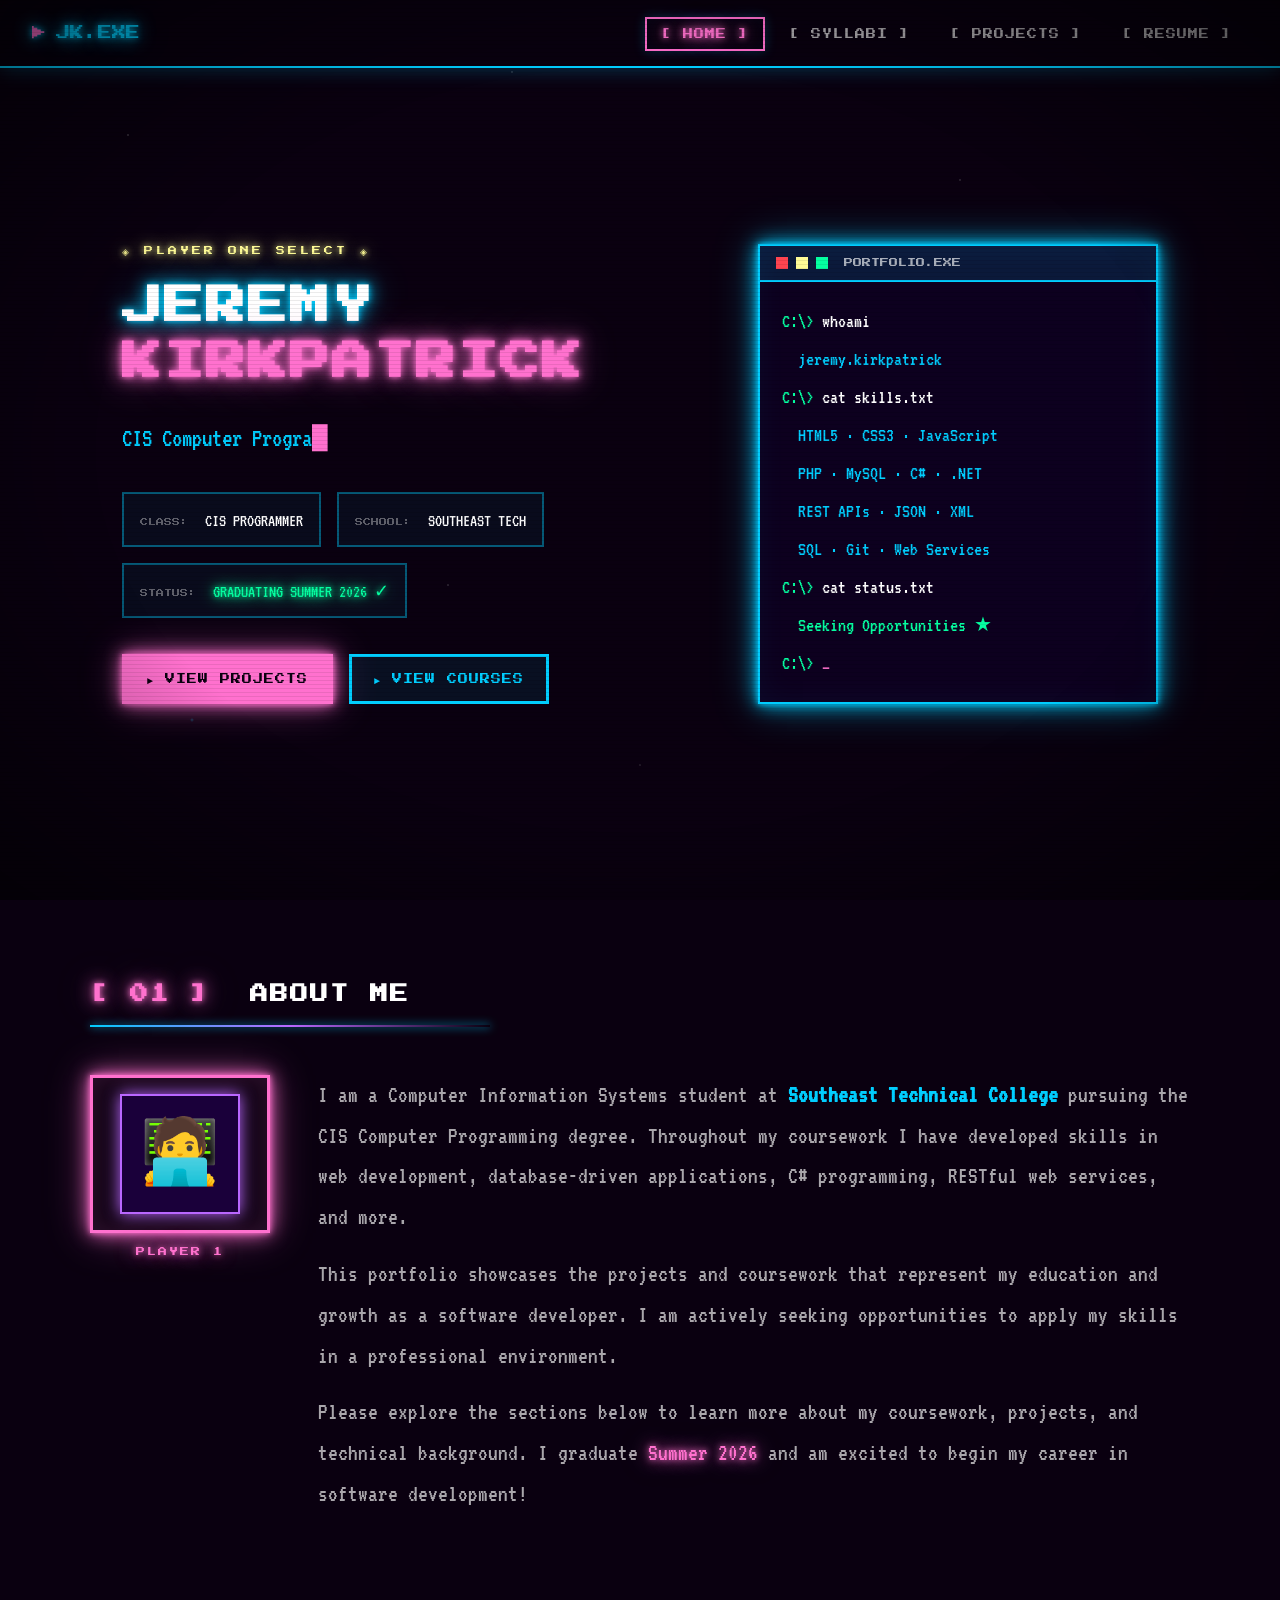
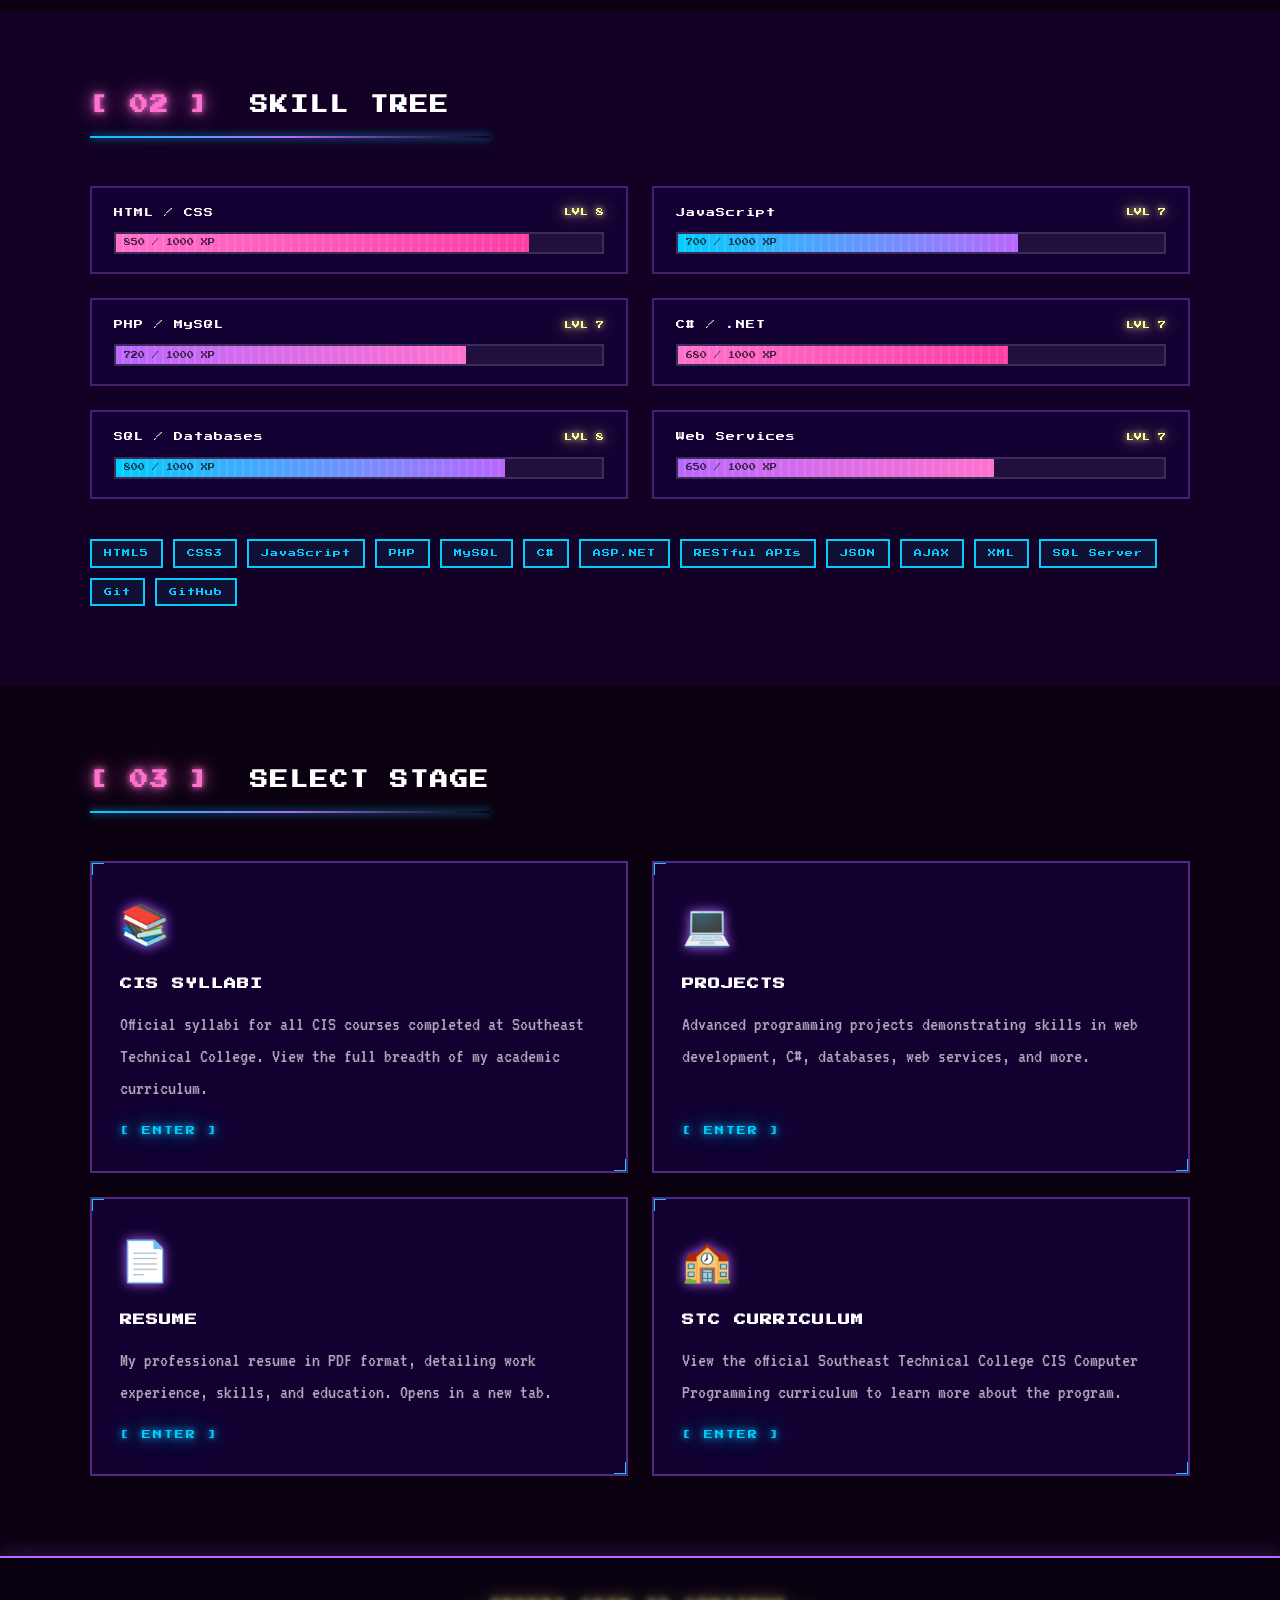
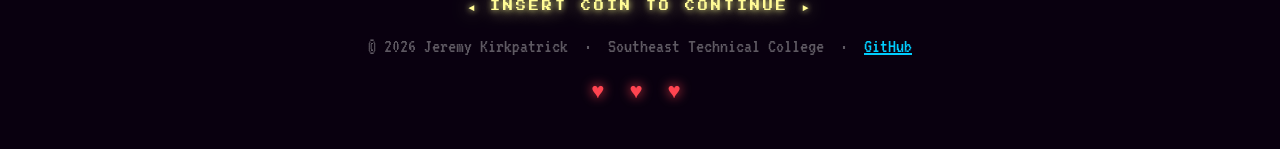
==== commit 7087ca15: "Initial portfolio — synthwave theme, home, syllabi, projects" ====
--- a/index.html
+++ b/index.html
@@ -297,7 +297,7 @@
       <p class="footer-insert" aria-hidden="true">◄ INSERT COIN TO CONTINUE ►</p>
       <p class="footer-copy">
         © 2026 Jeremy Kirkpatrick &nbsp;·&nbsp; Southeast Technical College &nbsp;·&nbsp;
-        <a href="https://github.com/JeremyKirkpatrick" target="_blank" rel="noopener">GitHub</a>
+        <a href="https://github.com/twitchout" target="_blank" rel="noopener">GitHub</a>
       </p>
       <p class="footer-lives" aria-label="Three lives remaining" aria-hidden="true">♥ ♥ ♥</p>
     </div>
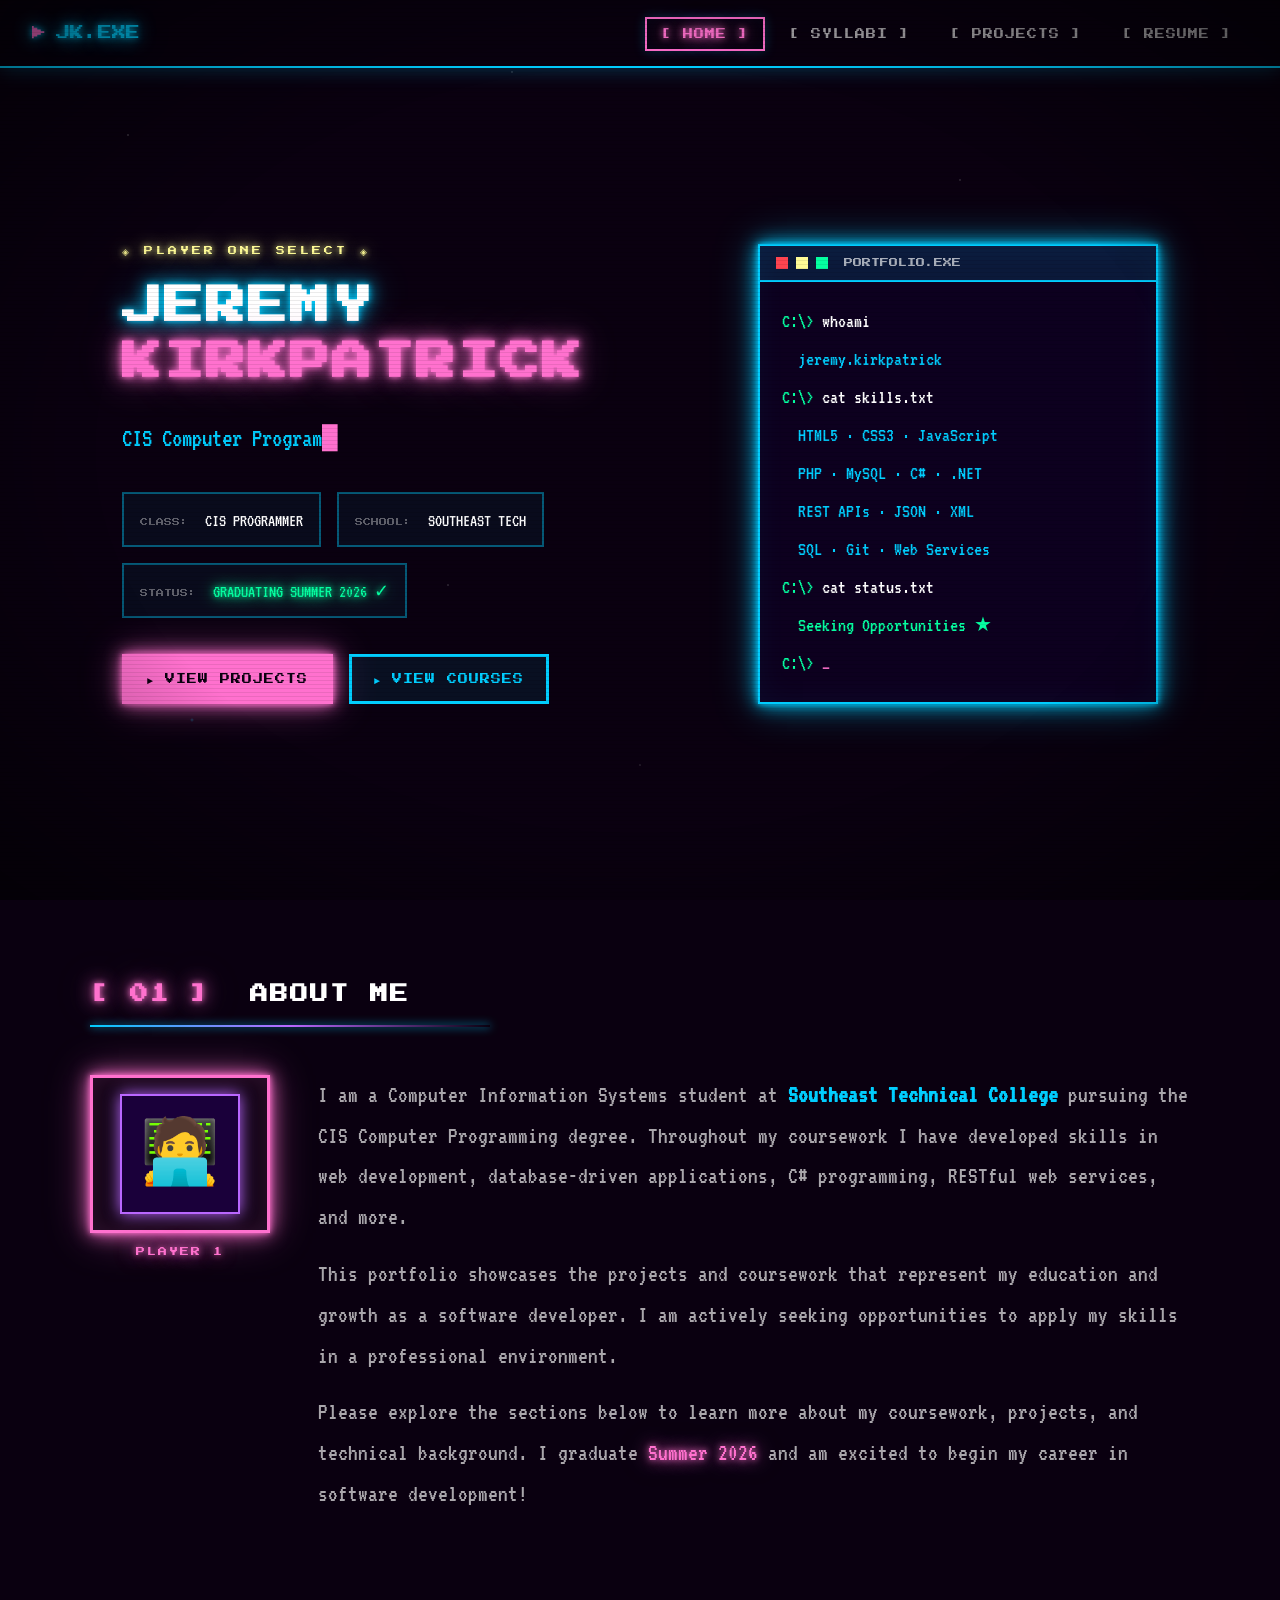
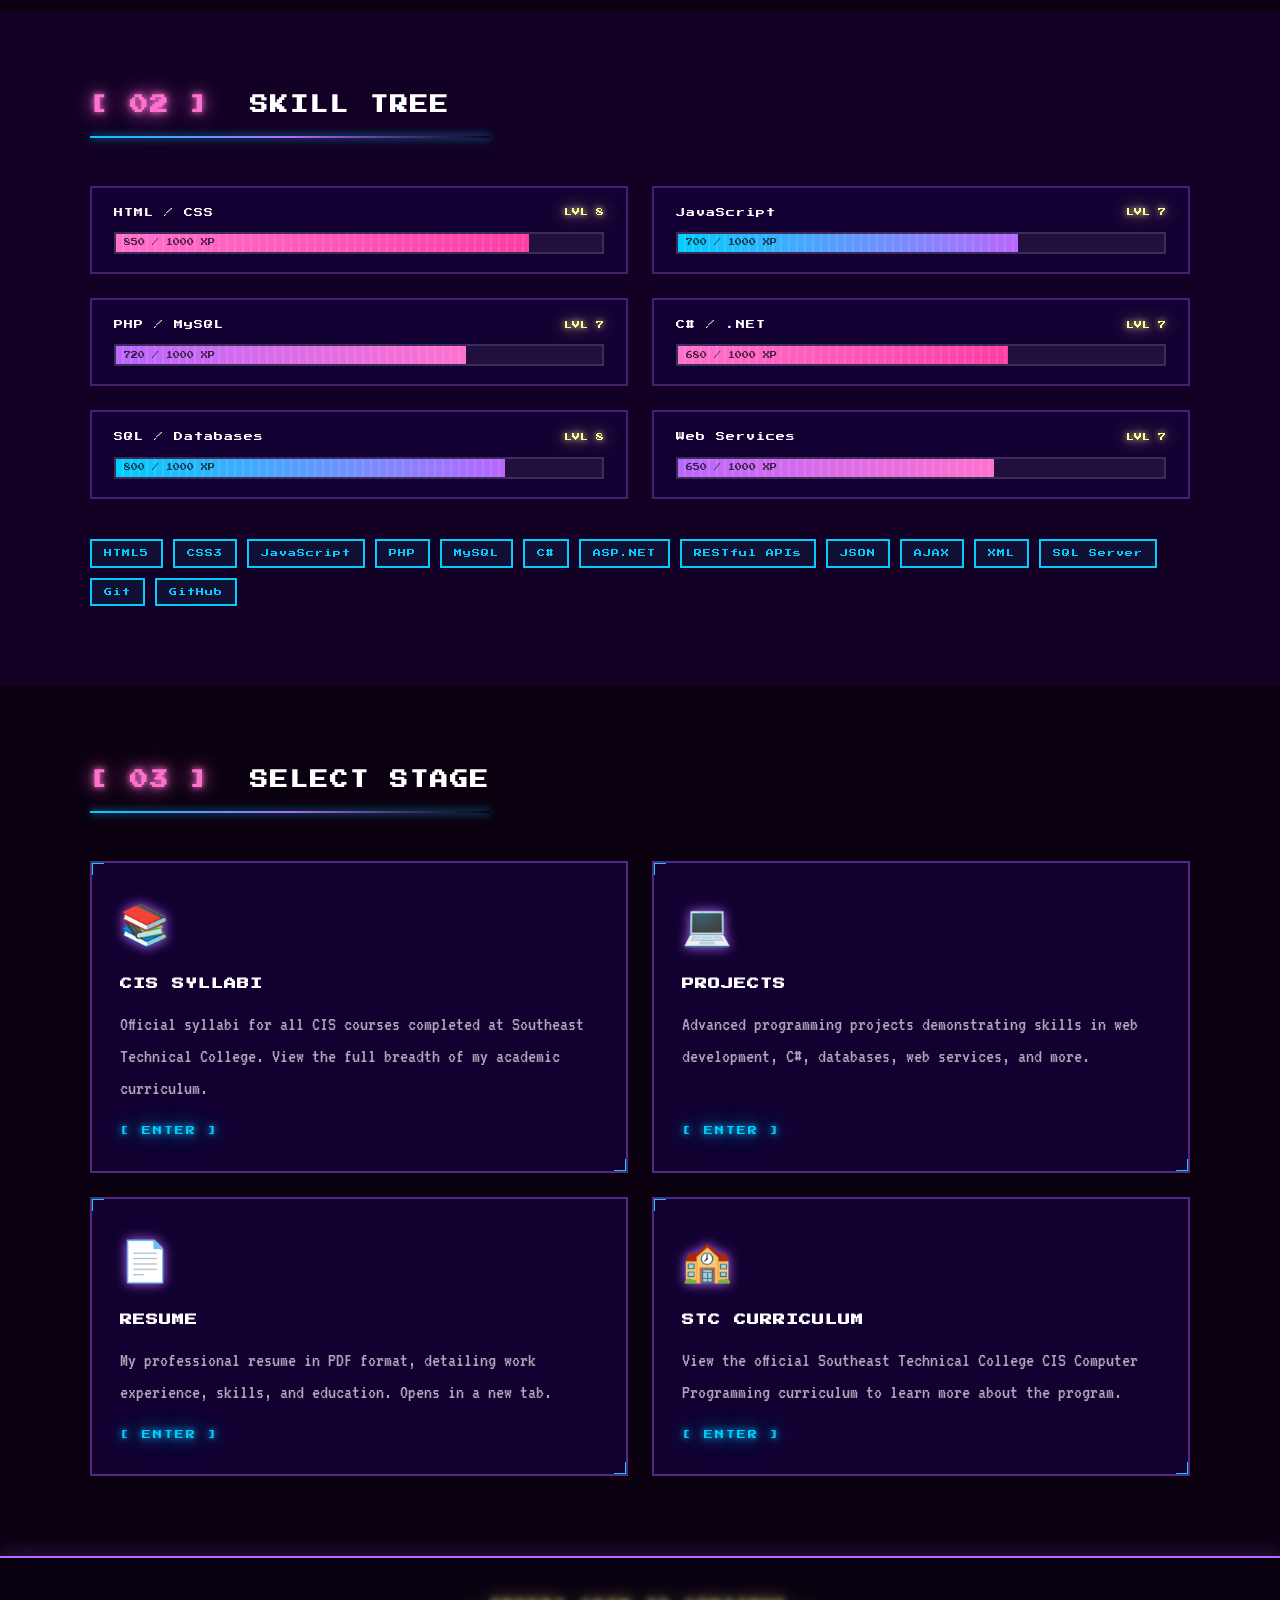
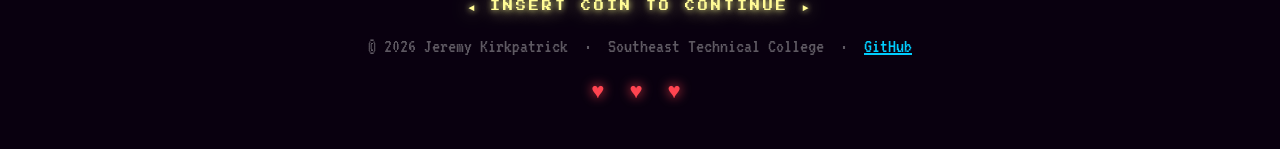
==== commit 9dc78869: "Add resume.html and update resume links Introduce a new resume.html page (full HTML/CSS resume) and " ====
--- a/index.html
+++ b/index.html
@@ -27,7 +27,7 @@
       <li><a href="index.html"    class="nav-link active">[ HOME ]</a></li>
       <li><a href="syllabi.html"  class="nav-link">[ SYLLABI ]</a></li>
       <li><a href="projects.html" class="nav-link">[ PROJECTS ]</a></li>
-      <li><a href="JeremyKirkpatrickResume.pdf" class="nav-link" target="_blank" rel="noopener">[ RESUME ]</a></li>
+      <li><a href="resume.html" class="nav-link">[ RESUME ]</a></li>
     </ul>
   </nav>
 
@@ -232,9 +232,7 @@
 
   </section>
 
-  <!-- =========================================================
-       STAGE SELECT (Navigation Cards)
-       ========================================================= -->
+
   <section class="section" id="portfolio" aria-labelledby="portfolio-heading">
     <div class="section-header">
       <h2 class="section-title" id="portfolio-heading">
@@ -265,7 +263,7 @@
         <span class="card-btn">[ ENTER ]</span>
       </a>
 
-      <a href="JeremyKirkpatrickResume.pdf" class="card" role="listitem" target="_blank" rel="noopener">
+      <a href="resume.html" class="card" role="listitem">
         <div class="card-icon" aria-hidden="true">📄</div>
         <h3 class="card-title">RESUME</h3>
         <p class="card-desc">
@@ -289,9 +287,7 @@
     </div>
   </section>
 
-  <!-- =========================================================
-       FOOTER
-       ========================================================= -->
+
   <footer class="footer" role="contentinfo">
     <div>
       <p class="footer-insert" aria-hidden="true">◄ INSERT COIN TO CONTINUE ►</p>
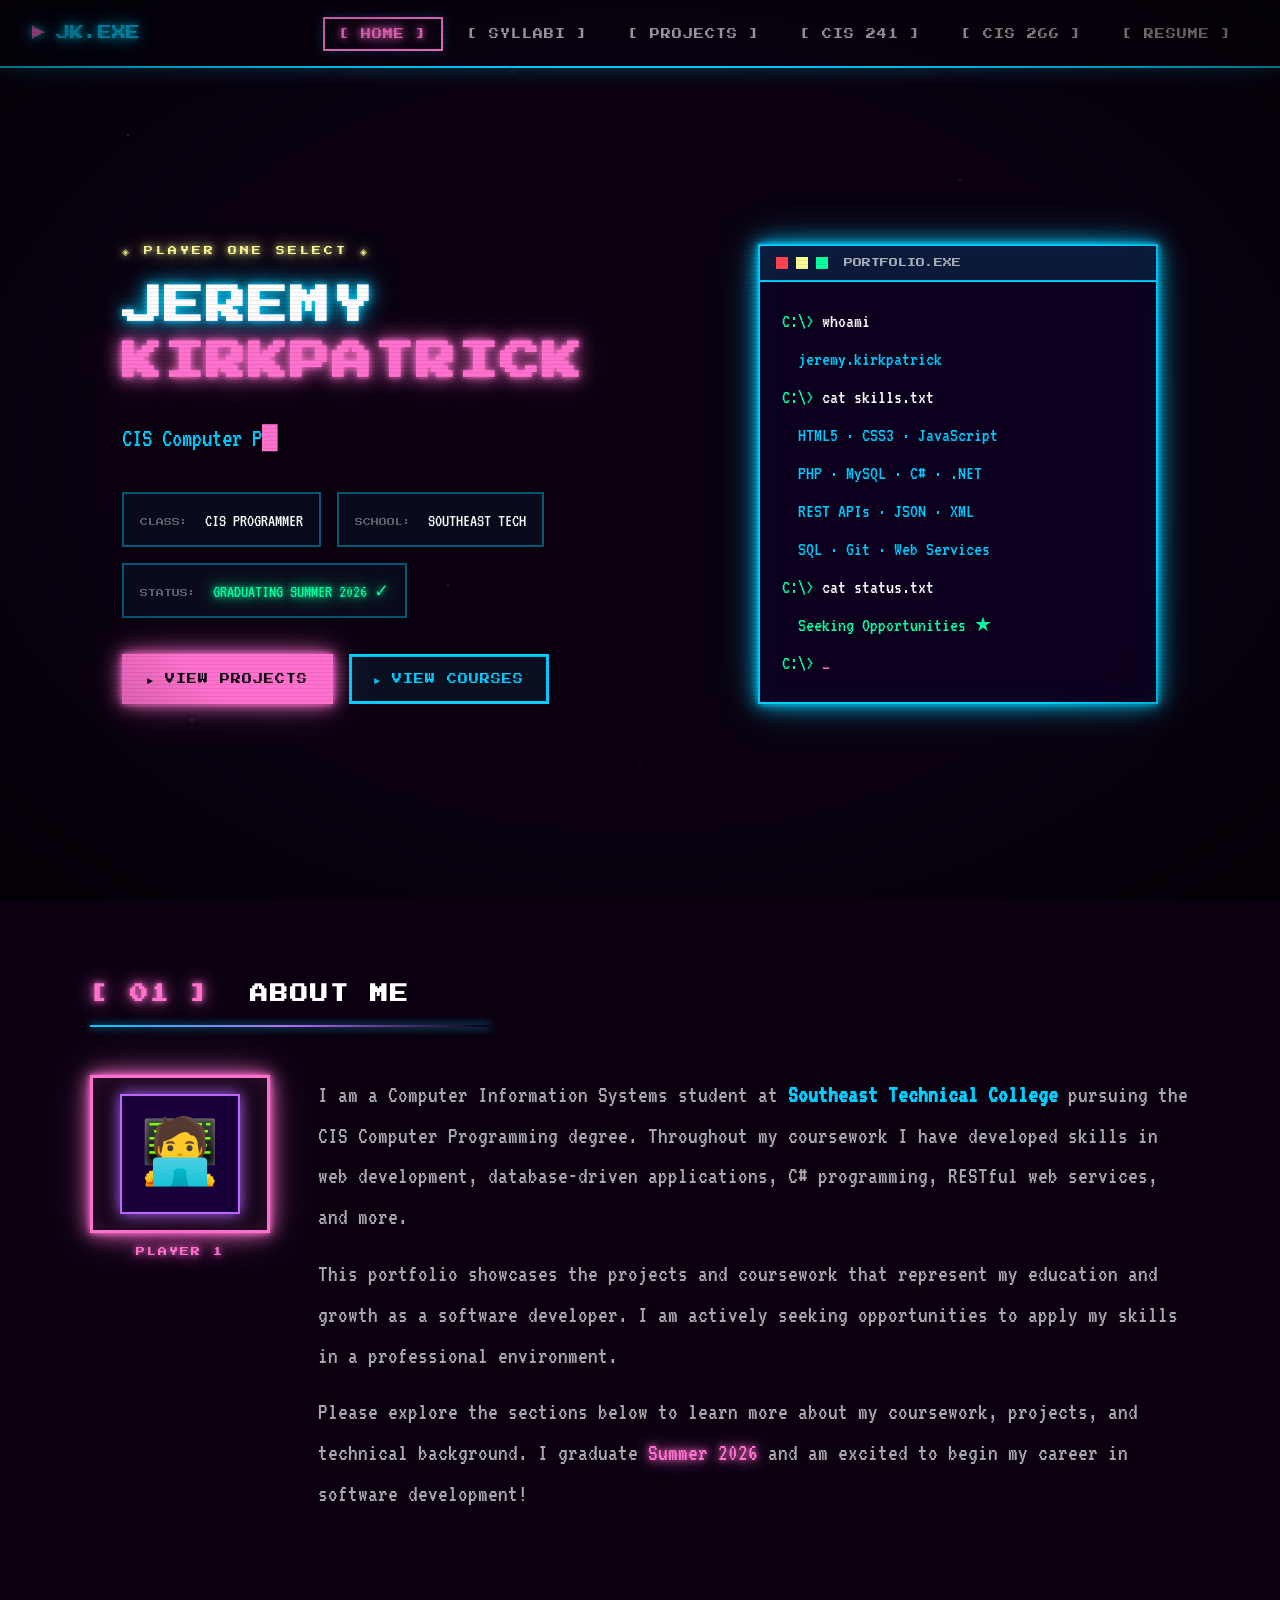
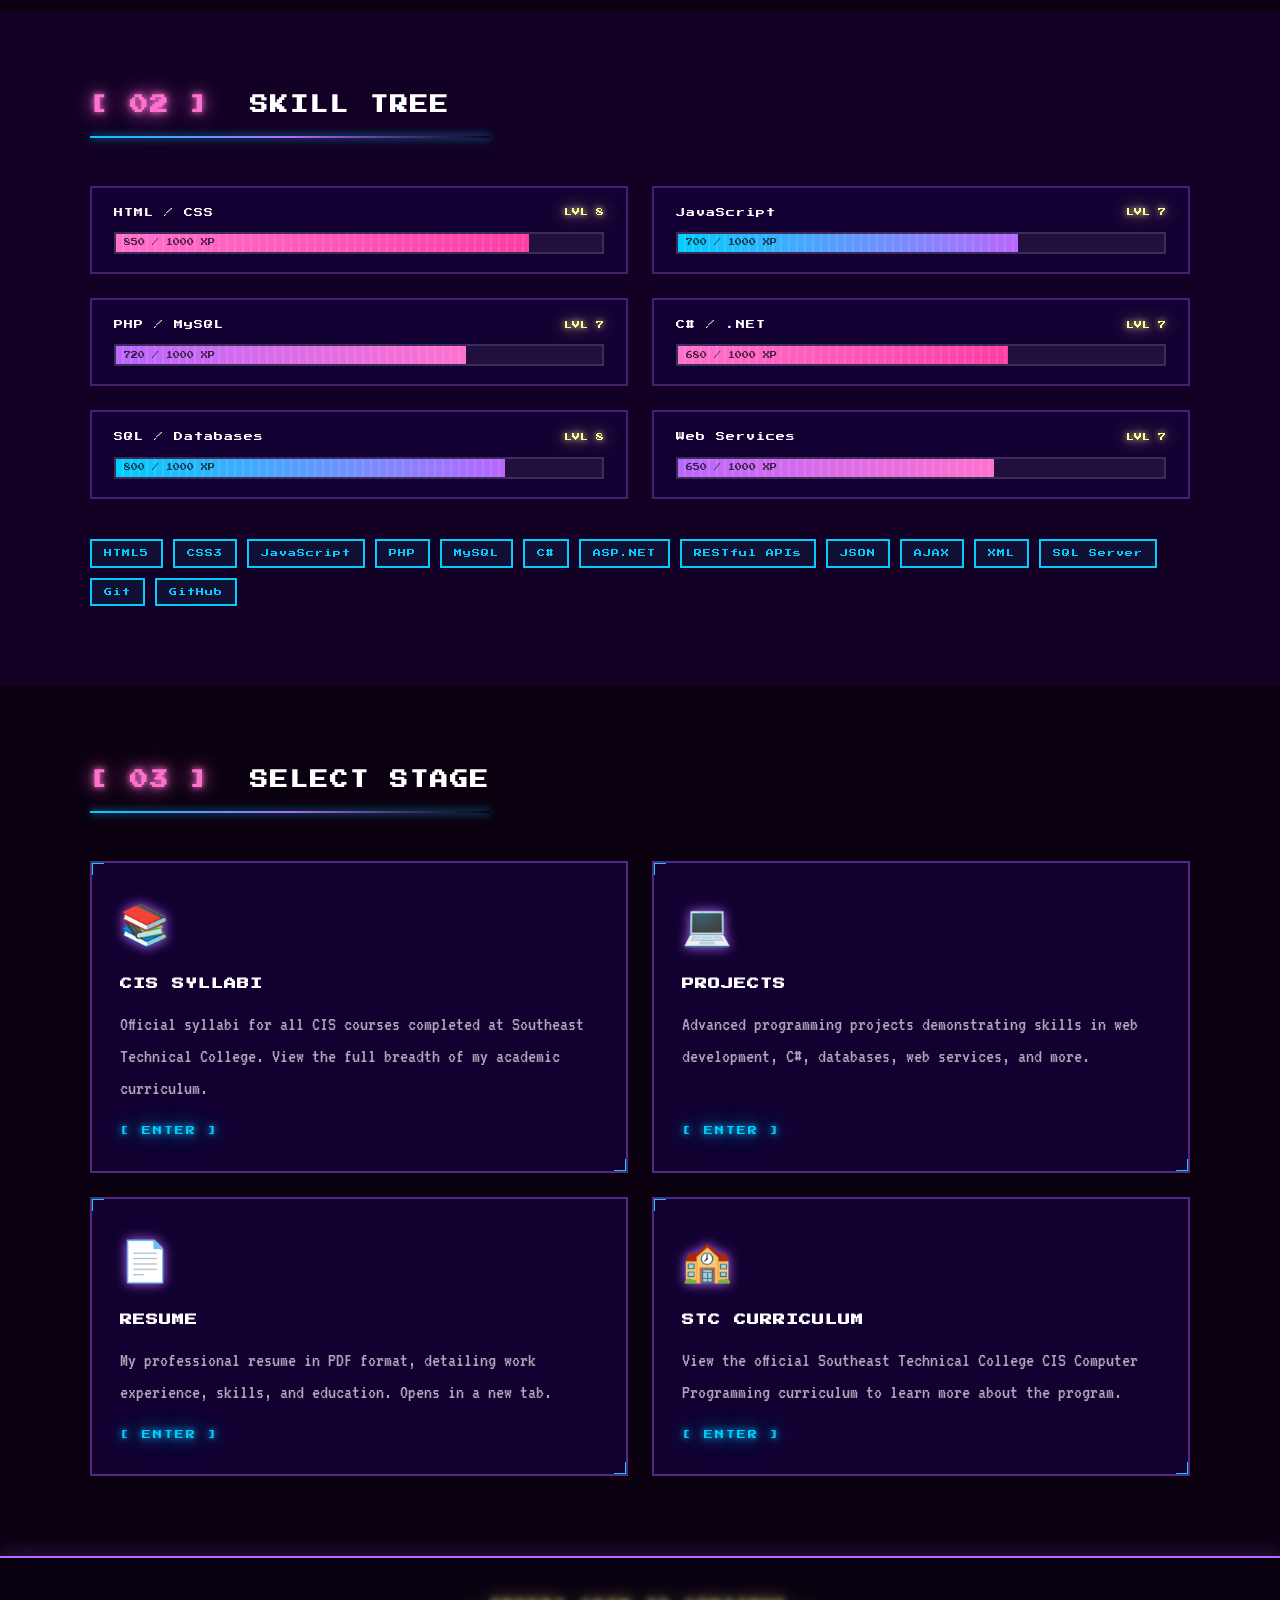
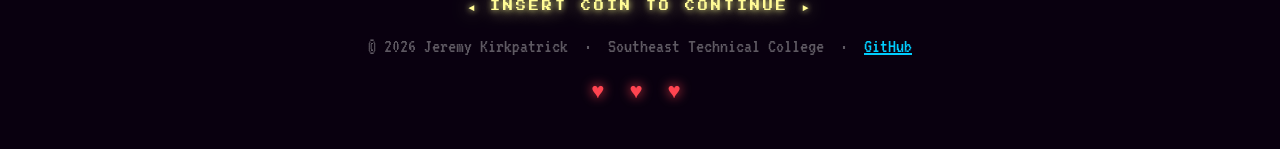
==== commit 3754d841: "Add CIS241/CIS266 portfolio pages, submission page, SQL files, screenshots; update nav links and liv" ====
--- a/index.html
+++ b/index.html
@@ -27,7 +27,9 @@
       <li><a href="index.html"    class="nav-link active">[ HOME ]</a></li>
       <li><a href="syllabi.html"  class="nav-link">[ SYLLABI ]</a></li>
       <li><a href="projects.html" class="nav-link">[ PROJECTS ]</a></li>
-      <li><a href="resume.html" class="nav-link">[ RESUME ]</a></li>
+      <li><a href="cis241.html"   class="nav-link">[ CIS 241 ]</a></li>
+      <li><a href="cis266.html"   class="nav-link">[ CIS 266 ]</a></li>
+      <li><a href="resume.html"   class="nav-link">[ RESUME ]</a></li>
     </ul>
   </nav>
 
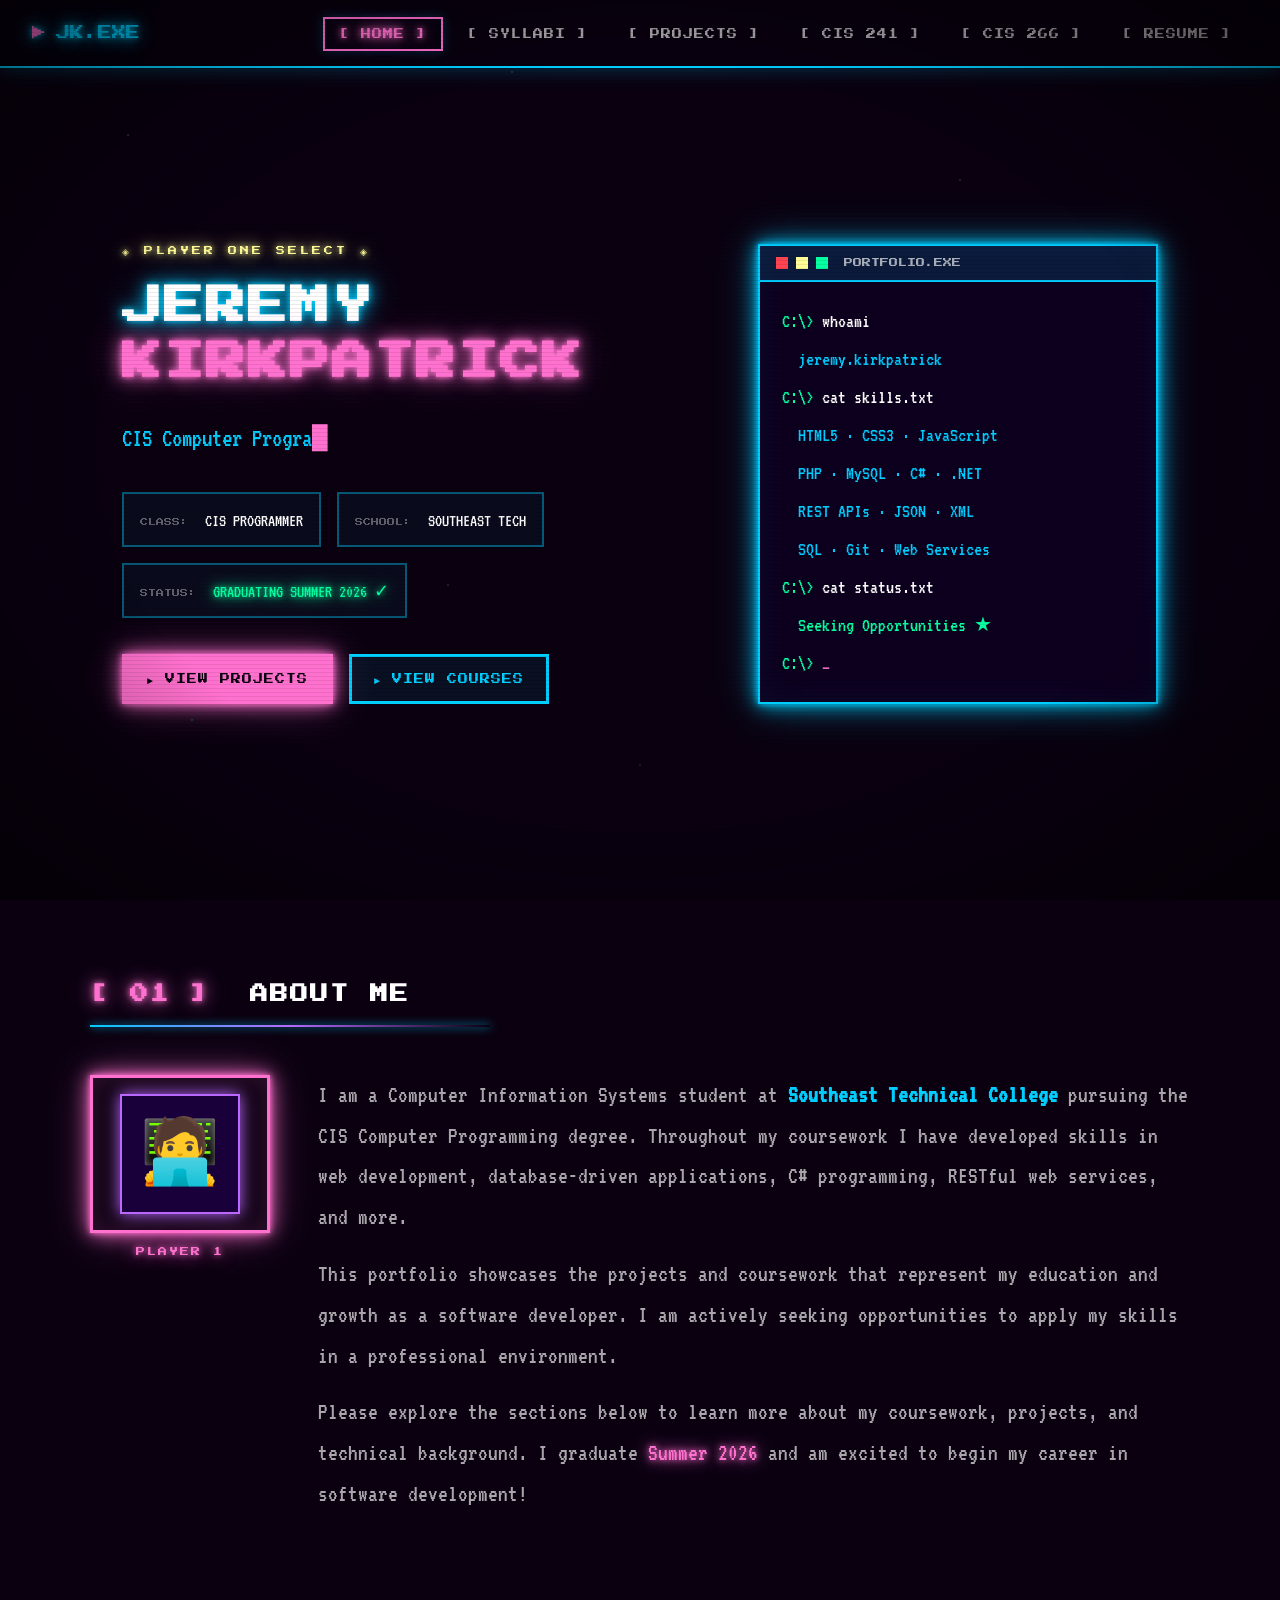
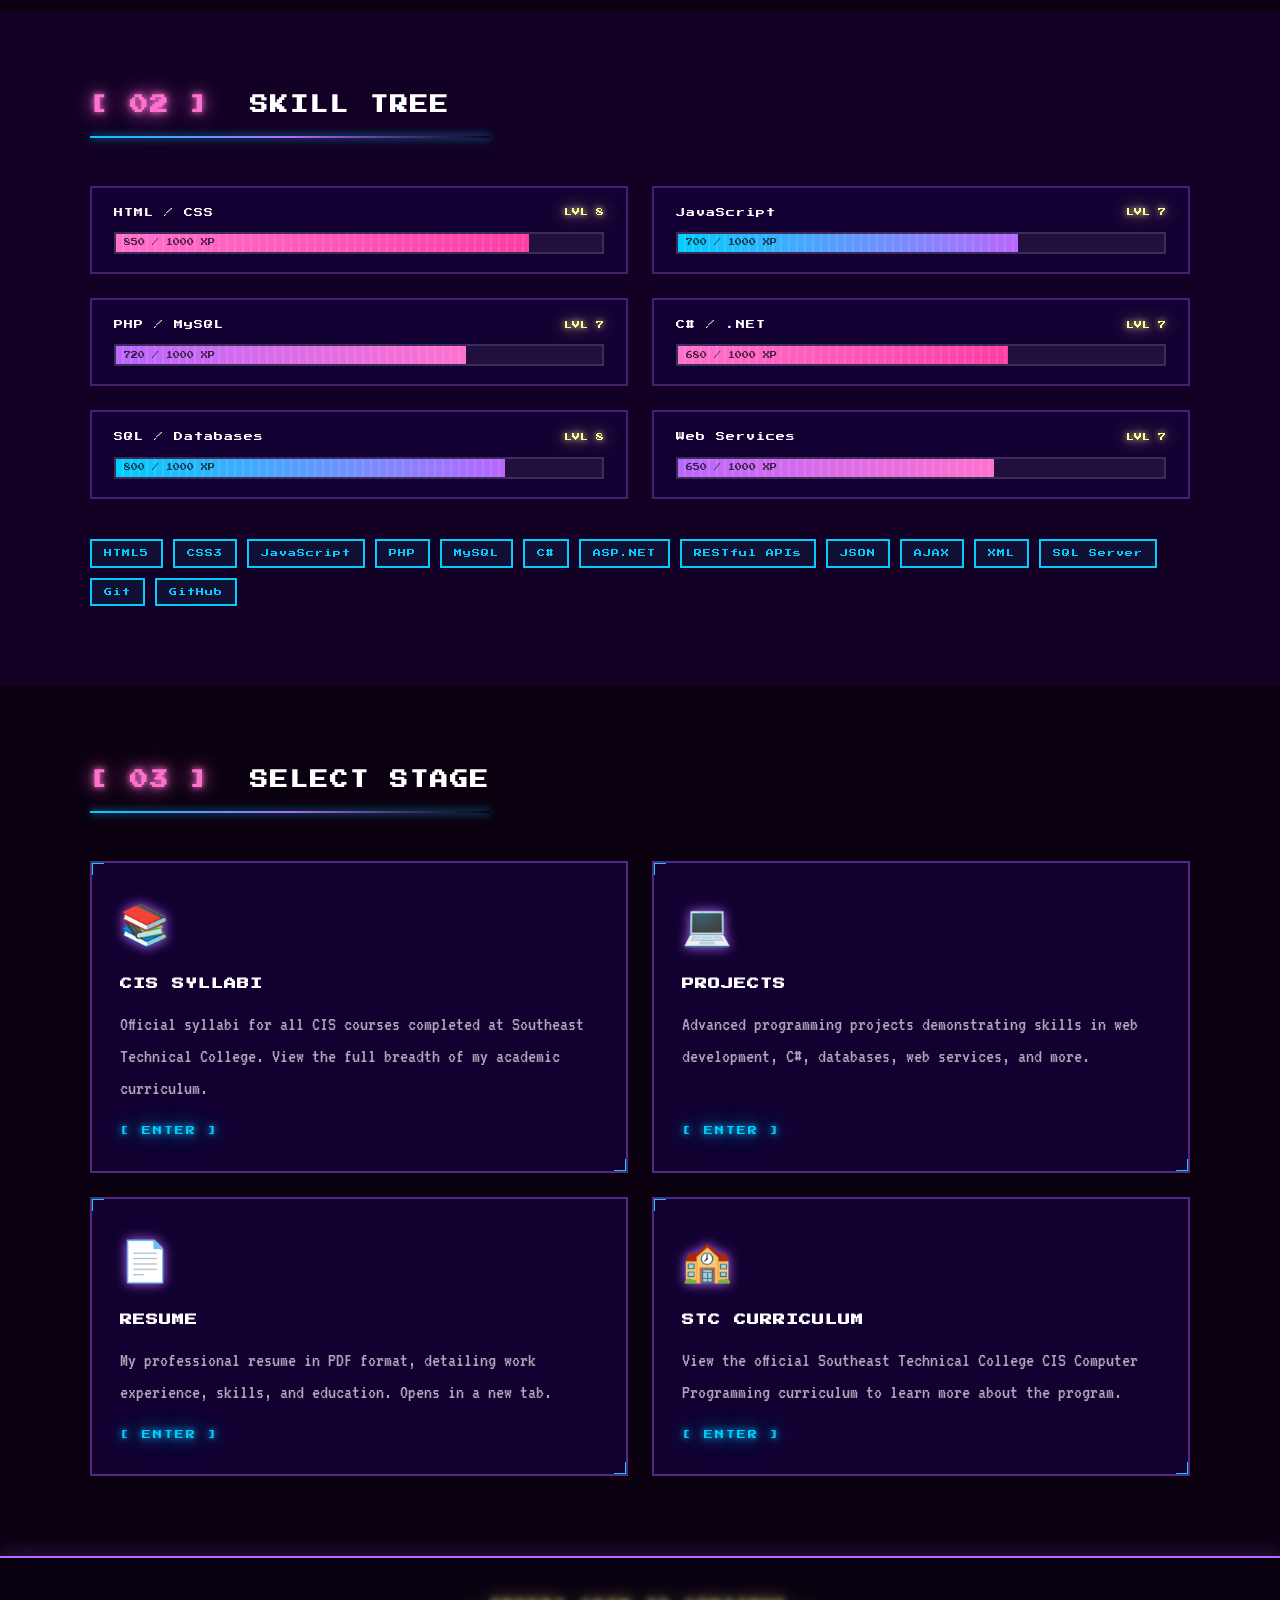
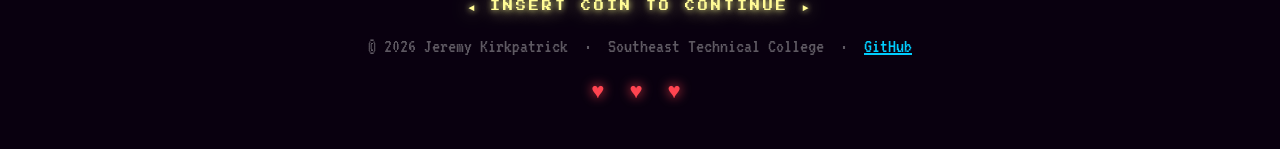
==== commit 2c5ec6a0: "ico ico push" ====
--- a/index.html
+++ b/index.html
@@ -5,6 +5,7 @@
   <meta name="viewport" content="width=device-width, initial-scale=1.0" />
   <meta name="description" content="Jeremy Kirkpatrick – CIS Computer Programming student at Southeast Technical College. Electronic portfolio showcasing projects, coursework, and skills." />
   <title>Jeremy Kirkpatrick | Electronic Portfolio</title>
+  <link rel="icon" href="ico/pinklogo.ico" type="image/x-icon" />
   <link rel="stylesheet" href="css/style.css" />
   <link rel="preconnect" href="https://fonts.googleapis.com" />
   <link rel="preconnect" href="https://fonts.gstatic.com" crossorigin />
--- a/css/style.css
+++ b/css/style.css
@@ -800,6 +800,16 @@
 
 .course-name { color: var(--white); }
 
+.course-page-link {
+  color: var(--cyan);
+  text-decoration: none;
+  transition: var(--trans);
+}
+.course-page-link:hover {
+  color: var(--white);
+  text-shadow: 0 0 8px var(--cyan);
+}
+
 .status-badge {
   font-family: var(--font-pixel);
   font-size: 7px;
